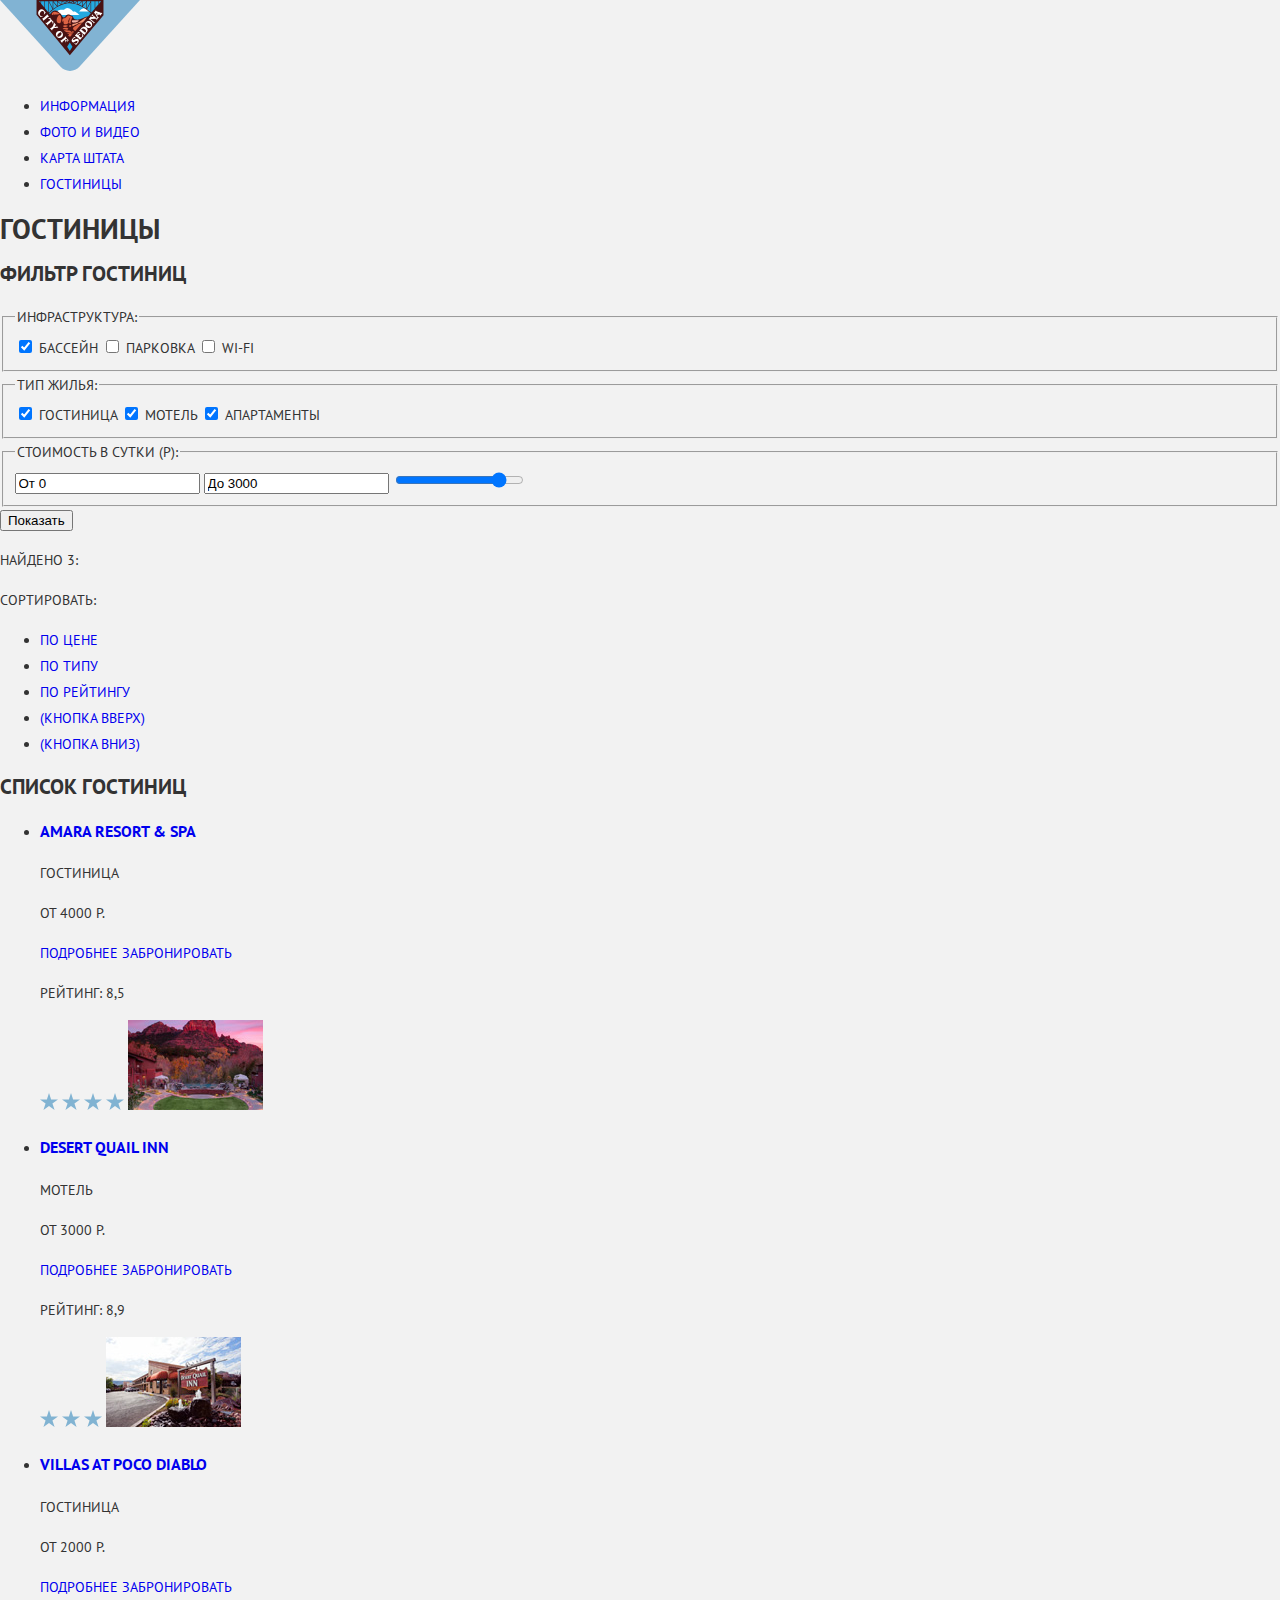
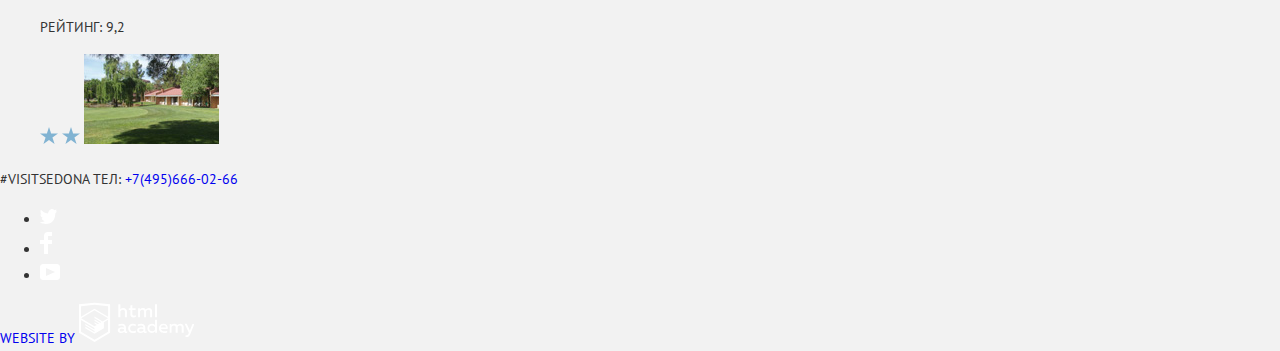
==== catalog.html @ 7181f735 "исправил ошибки" ====
<!DOCTYPE html>
<html lang="ru">
    <head>
        <meta charset="utf-8">
        <title>HTML Academy: Седона</title>
        <link href="https://fonts.googleapis.com/css?family=PT+Sans&display=swap" rel="stylesheet">
        <link rel="stylesheet" href="css/style.css">
    </head>
    <body>
        <header>
          <nav>
            <a href="index.html">
              <img src="img/logo.svg" width="140" height="71" alt="Логотип «Город Седона»">
            </a>
            <ul>
              <li>
                <a href="info.html">Информация</a>
              </li>
              <li>
                <a href="gallery.html">Фото и видео</a>
              </li>
              <li>
                <a href="map.html">Карта штата</a>
              </li>
              <li>
                <a href="catalog.html">Гостиницы</a>
              </li>
            </ul>
          </nav>
        </header>
        <main>
            <h1>Гостиницы</h1>
            <section>
                <h2>Фильтр гостиниц</h2>
                <form action="https://echo.htmlacademy.ru/courses" method="GET">
                  <fieldset>
                    <legend>Инфраструктура:</legend>
                    <input type="checkbox" id="pool" name="pool" checked> 
                    <label for="pool">Бассейн</label>
                    <input type="checkbox" id="parking" name="parking"> 
                    <label for="parking">Парковка</label>
                    <input type="checkbox" id="wi-fi" name="wi-fi"> 
                    <label for="wi-fi">WI-FI</label>
                  </fieldset>
                  <fieldset>
                    <legend>Тип жилья:</legend>
                    <input type="checkbox" id="hotel" name="hotel" checked>
                    <label for="hotel">Гостиница</label> 
                    <input type="checkbox" id="motel" name="motel" checked>
                    <label for="motel">Мотель</label>
                    <input type="checkbox" id="apartments" name="apartments" checked>
                    <label for="apartments">Апартаменты</label>
                  </fieldset>
                  <fieldset>
                    <legend>Стоимость в сутки (р):</legend>
                    <input type="text" name="cost-min" id="cost-min" value="От 0">
                    <input type="text" name="cost-max" id="cost-max" value="До 3000">
                    <input type="range" name="cost" id="cost" min="0" max="3500" step="1" value="3000">
                  </fieldset>
                  <button type="submit">Показать</button> 
                </form>
                <p>Найдено 3:</p>
                <p>Сортировать:</p>
                <ul>
                  <li><a href="#">По цене</a></li>
                  <li><a href="#">По типу</a></li>
                  <li><a href="#">По рейтингу</a></li>
                
                  <li><a href="#">(кнопка вверх)</a></li>
                  <li><a href="#">(кнопка вниз)</a></li>
                </ul>
                <h2>Список гостиниц</h2>
                <ul>
                    <li>
                        <h3><a href="#"> Amara Resort & SPA </a></h3>
                        <p>Гостиница</p>
                        <p>От 4000 р.</p>
                        <a href="#"> Подробнее</a>
                        <a href="#">Забронировать</a>
                        <p>Рейтинг: 8,5</p>
                        <img src="img/star.svg" width="18" height="17" alt="">
                        <img src="img/star.svg" width="18" height="17" alt="">
                        <img src="img/star.svg" width="18" height="17" alt="">
                        <img src="img/star.svg" width="18" height="17" alt="">
                        <img src="img/hotel-picture-1.jpg" width="135" height="90" alt="Фотография Гостиницы">
                    </li>
                    <li>
                        <h3><a href="#"> Desert quail inn</a></h3>
                        <p>Мотель</p>
                        <p>От 3000 р.</p>
                        <a href="#"> Подробнее</a>
                        <a href="#">Забронировать</a>
                        <p>Рейтинг: 8,9</p>
                        <img src="img/star.svg" width="18" height="17" alt="">
                        <img src="img/star.svg" width="18" height="17" alt="">
                        <img src="img/star.svg" width="18" height="17" alt="">
                        <img src="img/hotel-picture-2.jpg" width="135" height="90" alt="Фотография Гостиницы">
                    </li>
                    <li>
                        <h3><a href="#"> Villas at poco diablo</a></h3>
                        <p>Гостиница</p>
                        <p>От 2000 р.</p>
                        <a href="#"> Подробнее</a>
                        <a href="#">Забронировать</a>
                        <p>Рейтинг: 9,2</p>
                        <img src="img/star.svg" width="18" height="17" alt="">
                        <img src="img/star.svg" width="18" height="17" alt="">
                        <img src="img/hotel-picture-3.jpg" width="135" height="90" alt="Фотография Гостиницы">
                    </li>
                </ul>
            </section>
        </main>
        <footer>
            
          <p>
            #VISITSEDONA
            Тел: <a href="tel:+74956660266">+7(495)666-02-66</a>
          </p>
          <ul>
            <li> <a href="#"><img src="img/tw-icon.svg" width="17" height="15" alt="Твиттер"></a> </li>
            <li> <a href="#"><img src="img/fb-icon.svg" width="12" height="22" alt="Фэйсбук"></a> </li>      
            <li> <a href="#"><img src="img/youtube-icon.svg" width="20" height="16" alt="Ютуб"></a> </li>  
          </ul>
          <a href="https://htmlacademy.ru/intensive/htmlcss">Website by <img src="img/logo-htmla.svg" width="115" height="41" alt="Логотип HTML Academy"></a>
        </footer>
    </body>
</html>
---- css/style.css ----
body {
    margin: 0;
    padding: 0;

    font-family: "PT Sans", Arial, sans-serif;
    font-size: 14px;
    line-height: 26px;
    color: #333333;
    text-transform: uppercase;

    background-color: #f2f2f2;
}

a {
    text-decoration: none;
}

.visually-hidden:not(:focus):not(:active) {
    position: absolute;
    
    width: 1px;
    height: 1px;
    margin: -1px;
    border: 0;
    padding: 0;
    
    white-space: nowrap;
    
    clip-path: inset(100%);
    clip: rect(0 0 0 0);
    overflow: hidden;
}   

.index {
    background-image: url('../img/background.jpg');
    background-position: top center;
    background-repeat: no-repeat;
}

.mask {
    display: block;
    margin-left: auto;
    margin-right: auto
}

.logo {
    display: block;
    margin-left: auto;
    margin-right: auto
}

.main-navigation {
    font-weight: 700;
    color: #000000;
    background-color: #ffffff;
}

.site-navigation a {
    color: #000000;
}

.site-navigation a:hover,
.site-navigation a:focus {
    color: #81b3d2;
}

.site-navigation a:active {
    color: rgba(0, 0, 0, 0.3);
}

.features {
    background-color: #ffffff;
}

.list {
    margin: 0px;
    padding: 0px;
    list-style: none;
}

.feature-item, 
.features p {
    text-align: center;
}

.features h1 {
    text-align: center;
    font-size: 21px;
    font-weight: 700;
    color: #000000;
}

.index-columns {
    background-color: #81b3d2;
    color: #ffffff;
}

.index-columns h2 {
    font-size: 21px;
    line-height: 1;
}

.index-columns-row {
    background-color: #eeeeee;
}

.index-columns-row h2 {
    color: #000000;
    font-size: 21px;
    line-height: 1;
}

.appointment {
    background-color: #ffffff;
}

.appointment p {
    color: #000000;
    font-size: 30px;
    line-height: 1.2;
    text-align: center;
}

.appointment .appointment-info {
    color: #333333;
    font-size: 14px;
    line-height: 1.7;
    text-align: center;
} 

.open-form {
    background-color: #766357;
    text-align: center;
    color: #ffffff;
    vertical-align: middle;
    border: none;
}

.open-form:hover {
    background-color: #604e43;
}

.open-form:active {
    background-color: #503e33;
    color: rgba(255, 255, 255, 0.3);
}

.date {
    border: none;
}

.quantity {
    border: none;
}

.appointment-field {
    font-size: 14px;
    font-weight: 700;
    color: #000000;
    text-transform: uppercase;
    background-color: #f2f2f2;
    border: none;
}

.appointment-field:hover {
    background-color: #ebebeb;
}

.appointment-field:focus {
    border: solid 2px #e5e5e5;
    background-color: #ffffff;
}

.button-setup {
    font-size: 20px;
    font-weight: 700;
    color: #a9a9a9;
    border: none;
    background-color: #f2f2f2;
}

.button-setup:hover {
    color: #000000;
}

.button-setup:active {
    color: #81b3d2;
}

.button-search {
    font-size: 21px;
    font-weight: 700;
    text-align: center;
    color: #ffffff;
    background-color: #81b3d2;
    border: none;
}

.button-search:hover {
    background-color: #669ec0;
}

.button-search:active {
    color: rgba(255, 255, 255, 0.3);
    background-color: #5496bd;
}

.footer-contacts {
    color: #000000;
}

.footer-contacts a {
    color: #000000;
}

.footer-social {
    list-style: none;
}

.footer-social a {
    background-color: #81b3d2;
}

.footer-social a:hover {
    background-color: #669ec0;
}

.footer-social a:active {
    background-color: #5496bd;
    
}

.a-twitter:active .twitter {
    opacity: 0.3;
}

.a-facebook:active .facebook {
    opacity: 0.3;
}

.a-youtube:active .youtube {
    opacity: 0.3;
}

.footer-copyright {
    font-size: 14px;
    line-height: 1.86;
    text-align: center;
    color: #000000;
}

.footer-copyright:hover {
    color: #81b3d2;
}

.footer-copyright:active {
    color: #000000;
}

.footer-copyright svg {
    fill: #231f20;
    width: 115px;
    height: 41px;
}

.footer-copyright:hover svg {
    fill: #81b3d2;
}

.footer-copyright:active svg {
    fill: #bdbbbc;
}
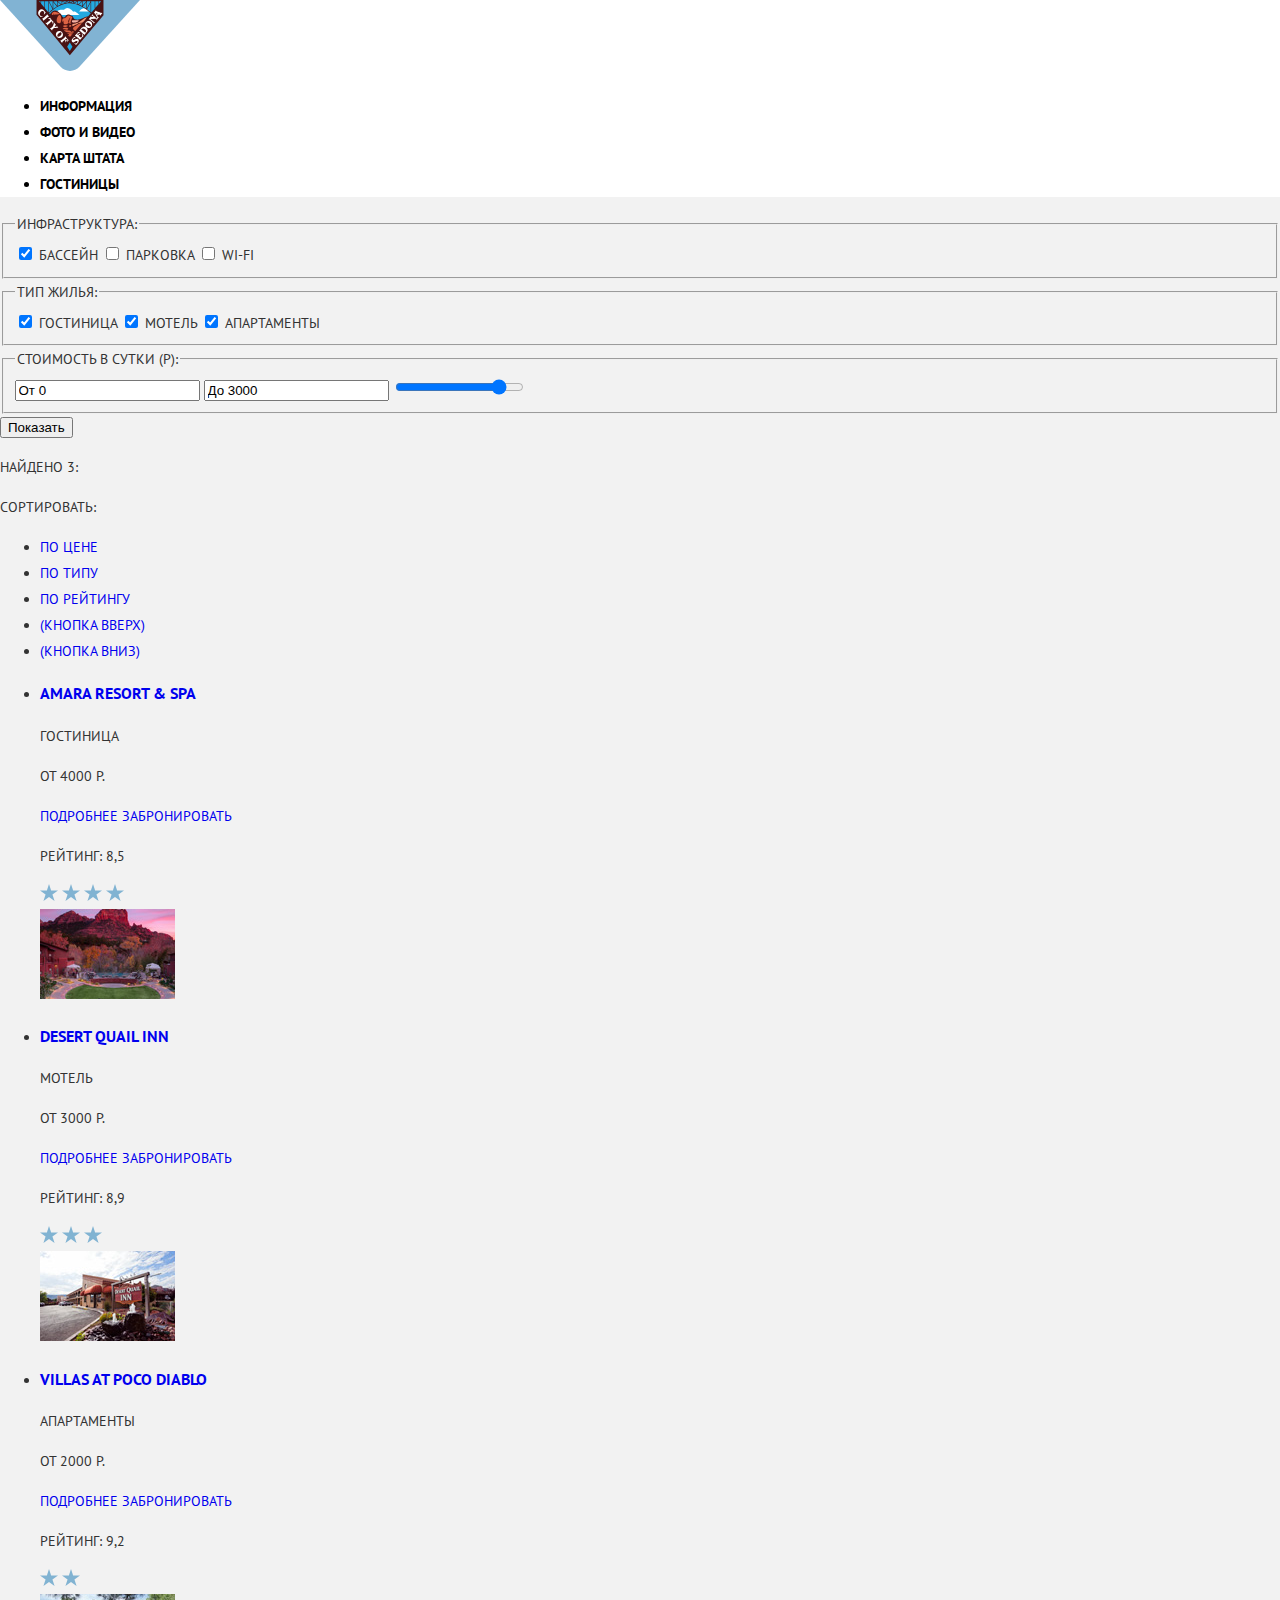
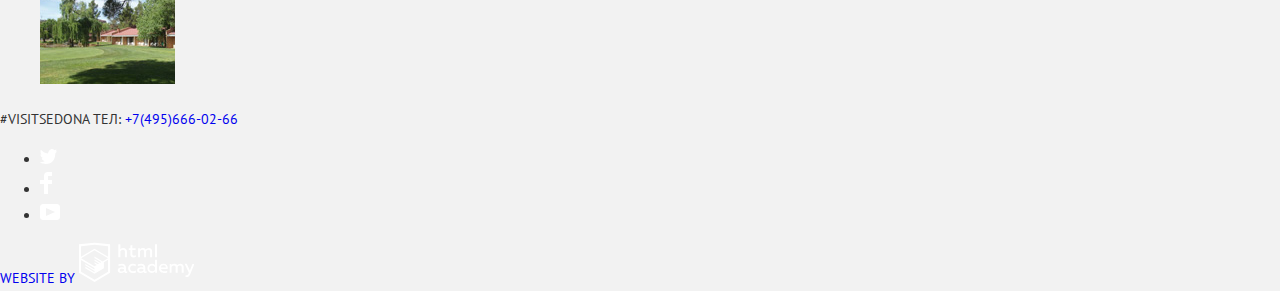
==== commit 684019e5: "мелкие доработки" ====
--- a/catalog.html
+++ b/catalog.html
@@ -1,127 +1,133 @@
 <!DOCTYPE html>
 <html lang="ru">
-    <head>
-        <meta charset="utf-8">
-        <title>HTML Academy: Седона</title>
-        <link href="https://fonts.googleapis.com/css?family=PT+Sans&display=swap" rel="stylesheet">
-        <link rel="stylesheet" href="css/style.css">
-    </head>
-    <body>
-        <header>
-          <nav>
-            <a href="index.html">
-              <img src="img/logo.svg" width="140" height="71" alt="Логотип «Город Седона»">
-            </a>
-            <ul>
-              <li>
-                <a href="info.html">Информация</a>
-              </li>
-              <li>
-                <a href="gallery.html">Фото и видео</a>
-              </li>
-              <li>
-                <a href="map.html">Карта штата</a>
-              </li>
-              <li>
-                <a href="catalog.html">Гостиницы</a>
-              </li>
-            </ul>
-          </nav>
-        </header>
-        <main>
-            <h1>Гостиницы</h1>
-            <section>
-                <h2>Фильтр гостиниц</h2>
-                <form action="https://echo.htmlacademy.ru/courses" method="GET">
-                  <fieldset>
-                    <legend>Инфраструктура:</legend>
-                    <input type="checkbox" id="pool" name="pool" checked> 
-                    <label for="pool">Бассейн</label>
-                    <input type="checkbox" id="parking" name="parking"> 
-                    <label for="parking">Парковка</label>
-                    <input type="checkbox" id="wi-fi" name="wi-fi"> 
-                    <label for="wi-fi">WI-FI</label>
-                  </fieldset>
-                  <fieldset>
-                    <legend>Тип жилья:</legend>
-                    <input type="checkbox" id="hotel" name="hotel" checked>
-                    <label for="hotel">Гостиница</label> 
-                    <input type="checkbox" id="motel" name="motel" checked>
-                    <label for="motel">Мотель</label>
-                    <input type="checkbox" id="apartments" name="apartments" checked>
-                    <label for="apartments">Апартаменты</label>
-                  </fieldset>
-                  <fieldset>
-                    <legend>Стоимость в сутки (р):</legend>
-                    <input type="text" name="cost-min" id="cost-min" value="От 0">
-                    <input type="text" name="cost-max" id="cost-max" value="До 3000">
-                    <input type="range" name="cost" id="cost" min="0" max="3500" step="1" value="3000">
-                  </fieldset>
-                  <button type="submit">Показать</button> 
-                </form>
-                <p>Найдено 3:</p>
-                <p>Сортировать:</p>
-                <ul>
-                  <li><a href="#">По цене</a></li>
-                  <li><a href="#">По типу</a></li>
-                  <li><a href="#">По рейтингу</a></li>
-                
-                  <li><a href="#">(кнопка вверх)</a></li>
-                  <li><a href="#">(кнопка вниз)</a></li>
-                </ul>
-                <h2>Список гостиниц</h2>
-                <ul>
-                    <li>
-                        <h3><a href="#"> Amara Resort & SPA </a></h3>
-                        <p>Гостиница</p>
-                        <p>От 4000 р.</p>
-                        <a href="#"> Подробнее</a>
-                        <a href="#">Забронировать</a>
-                        <p>Рейтинг: 8,5</p>
-                        <img src="img/star.svg" width="18" height="17" alt="">
-                        <img src="img/star.svg" width="18" height="17" alt="">
-                        <img src="img/star.svg" width="18" height="17" alt="">
-                        <img src="img/star.svg" width="18" height="17" alt="">
-                        <img src="img/hotel-picture-1.jpg" width="135" height="90" alt="Фотография Гостиницы">
-                    </li>
-                    <li>
-                        <h3><a href="#"> Desert quail inn</a></h3>
-                        <p>Мотель</p>
-                        <p>От 3000 р.</p>
-                        <a href="#"> Подробнее</a>
-                        <a href="#">Забронировать</a>
-                        <p>Рейтинг: 8,9</p>
-                        <img src="img/star.svg" width="18" height="17" alt="">
-                        <img src="img/star.svg" width="18" height="17" alt="">
-                        <img src="img/star.svg" width="18" height="17" alt="">
-                        <img src="img/hotel-picture-2.jpg" width="135" height="90" alt="Фотография Гостиницы">
-                    </li>
-                    <li>
-                        <h3><a href="#"> Villas at poco diablo</a></h3>
-                        <p>Гостиница</p>
-                        <p>От 2000 р.</p>
-                        <a href="#"> Подробнее</a>
-                        <a href="#">Забронировать</a>
-                        <p>Рейтинг: 9,2</p>
-                        <img src="img/star.svg" width="18" height="17" alt="">
-                        <img src="img/star.svg" width="18" height="17" alt="">
-                        <img src="img/hotel-picture-3.jpg" width="135" height="90" alt="Фотография Гостиницы">
-                    </li>
-                </ul>
-            </section>
-        </main>
-        <footer>
-            
-          <p>
-            #VISITSEDONA
-            Тел: <a href="tel:+74956660266">+7(495)666-02-66</a>
-          </p>
-          <ul>
-            <li> <a href="#"><img src="img/tw-icon.svg" width="17" height="15" alt="Твиттер"></a> </li>
-            <li> <a href="#"><img src="img/fb-icon.svg" width="12" height="22" alt="Фэйсбук"></a> </li>      
-            <li> <a href="#"><img src="img/youtube-icon.svg" width="20" height="16" alt="Ютуб"></a> </li>  
-          </ul>
-          <a href="https://htmlacademy.ru/intensive/htmlcss">Website by <img src="img/logo-htmla.svg" width="115" height="41" alt="Логотип HTML Academy"></a>
-        </footer>
-    </body>
+  <head>
+      <meta charset="utf-8">
+      <title>HTML Academy: Седона</title>
+      <link href="https://fonts.googleapis.com/css?family=PT+Sans&display=swap" rel="stylesheet">
+      <link rel="stylesheet" href="css/style.css">
+  </head>
+  <body class="catalog">
+    <header class="main-header">
+      <nav class="main-navigation">
+        <a href="index.html">
+          <img src="img/logo.svg" width="140" height="71" alt="Логотип «Город Седона»">
+        </a>
+        <ul class="site-navigation">
+          <li>
+            <a href="info.html">Информация</a>
+          </li>
+          <li>
+            <a href="gallery.html">Фото и видео</a>
+          </li>
+          <li>
+            <a href="map.html">Карта штата</a>
+          </li>
+          <li>
+            <a href="catalog.html">Гостиницы</a>
+          </li>
+        </ul>
+      </nav>
+    </header>
+    <main class="container">
+      <h1 class="visually-hidden">Гостиницы</h1>
+      <section>
+        <h2 class="visually-hidden">Фильтр гостиниц</h2>
+        <form action="https://echo.htmlacademy.ru/courses" method="GET">
+          <fieldset class="checkbox-form">
+            <legend class="legend">Инфраструктура:</legend>
+            <input class="checkbox" type="checkbox" id="pool" name="pool" checked> 
+            <label class="checkbox-name" for="pool">Бассейн</label>
+            <input class="checkbox" type="checkbox" id="parking" name="parking"> 
+            <label class="checkbox-name" for="parking">Парковка</label>
+            <input class="checkbox" type="checkbox" id="wi-fi" name="wi-fi"> 
+            <label class="checkbox-name" for="wi-fi">WI-FI</label>
+          </fieldset>
+          <fieldset class="checkbox-form">
+            <legend class="legend">Тип жилья:</legend>
+            <input class="checkbox" type="checkbox" id="hotel" name="hotel" checked>
+            <label class="checkbox-name" for="hotel">Гостиница</label> 
+            <input class="checkbox" type="checkbox" id="motel" name="motel" checked>
+            <label class="checkbox-name" for="motel">Мотель</label>
+            <input class="checkbox" type="checkbox" id="apartments" name="apartments" checked>
+            <label class="checkbox-name" for="apartments">Апартаменты</label>
+          </fieldset>
+          <fieldset class="range-form">
+            <legend class="legend">Стоимость в сутки (р):</legend>
+            <input class="range-text" type="text" name="cost-min" id="cost-min" value="От 0">
+            <input class="range-text" type="text" name="cost-max" id="cost-max" value="До 3000">
+            <input class="range" type="range" name="cost" id="cost" min="0" max="3500" step="1" value="3000">
+          </fieldset>
+          <button class="button-filter" type="submit">Показать</button> 
+        </form>
+        <p class="bold">Найдено 3:</p>
+        <p class="filter">Сортировать:</p>
+        <ul class="filter-list">
+          <li><a href="#">По цене</a></li>
+          <li><a href="#">По типу</a></li>
+          <li><a href="#">По рейтингу</a></li>
+        
+          <li><a href="#">(кнопка вверх)</a></li>
+          <li><a href="#">(кнопка вниз)</a></li>
+        </ul>
+        <h2 class="visually-hidden">Список гостиниц</h2>
+        <ul class="catalog-list">
+          <li>
+            <h3 class="bold"><a href="#"> Amara Resort & SPA </a></h3>
+            <p class="hotel-price">Гостиница</p>
+            <p class="hotel-price">От 4000 р.</p>
+            <a href="#"> Подробнее</a>
+            <a href="#">Забронировать</a>
+            <p>Рейтинг: 8,5</p>
+            <div class="stars">
+              <img src="img/star.svg" width="18" height="17" alt="">
+              <img src="img/star.svg" width="18" height="17" alt="">
+              <img src="img/star.svg" width="18" height="17" alt="">
+              <img src="img/star.svg" width="18" height="17" alt="">
+            </div>
+            <img src="img/hotel-picture-1.jpg" width="135" height="90" alt="Фотография Гостиницы">
+          </li>
+          <li>
+            <h3 class="bold"><a href="#"> Desert quail inn</a></h3>
+            <p class="hotel-price">Мотель</p>
+            <p class="hotel-price">От 3000 р.</p>
+            <a href="#"> Подробнее</a>
+            <a href="#">Забронировать</a>
+            <p>Рейтинг: 8,9</p>
+            <div class="stars">
+              <img src="img/star.svg" width="18" height="17" alt="">
+              <img src="img/star.svg" width="18" height="17" alt="">
+              <img src="img/star.svg" width="18" height="17" alt="">
+            </div>
+            <img src="img/hotel-picture-2.jpg" width="135" height="90" alt="Фотография Гостиницы">
+          </li>
+          <li>
+            <h3 class="bold"><a href="#"> Villas at poco diablo</a></h3>
+            <p class="hotel-price">Апартаменты</p>
+            <p class="hotel-price">От 2000 р.</p>
+            <a href="#"> Подробнее</a>
+            <a href="#">Забронировать</a>
+            <p>Рейтинг: 9,2</p>
+            <div class="stars">
+              <img src="img/star.svg" width="18" height="17" alt="">
+              <img src="img/star.svg" width="18" height="17" alt="">
+            </div>
+            <img src="img/hotel-picture-3.jpg" width="135" height="90" alt="Фотография Гостиницы">
+          </li>
+        </ul>
+      </section>
+    </main>
+    <footer>
+        
+      <p>
+        #VISITSEDONA
+        Тел: <a href="tel:+74956660266">+7(495)666-02-66</a>
+      </p>
+      <ul>
+        <li> <a href="#"><img src="img/tw-icon.svg" width="17" height="15" alt="Твиттер"></a> </li>
+        <li> <a href="#"><img src="img/fb-icon.svg" width="12" height="22" alt="Фэйсбук"></a> </li>      
+        <li> <a href="#"><img src="img/youtube-icon.svg" width="20" height="16" alt="Ютуб"></a> </li>  
+      </ul>
+      <a href="https://htmlacademy.ru/intensive/htmlcss">Website by <img src="img/logo-htmla.svg" width="115" height="41" alt="Логотип HTML Academy"></a>
+    </footer>
+  </body>
 </html>--- a/css/style.css
+++ b/css/style.css
@@ -98,6 +98,7 @@
 .index-columns h2 {
     font-size: 21px;
     line-height: 1;
+    font-weight: bold;
 }
 
 .index-columns-row {
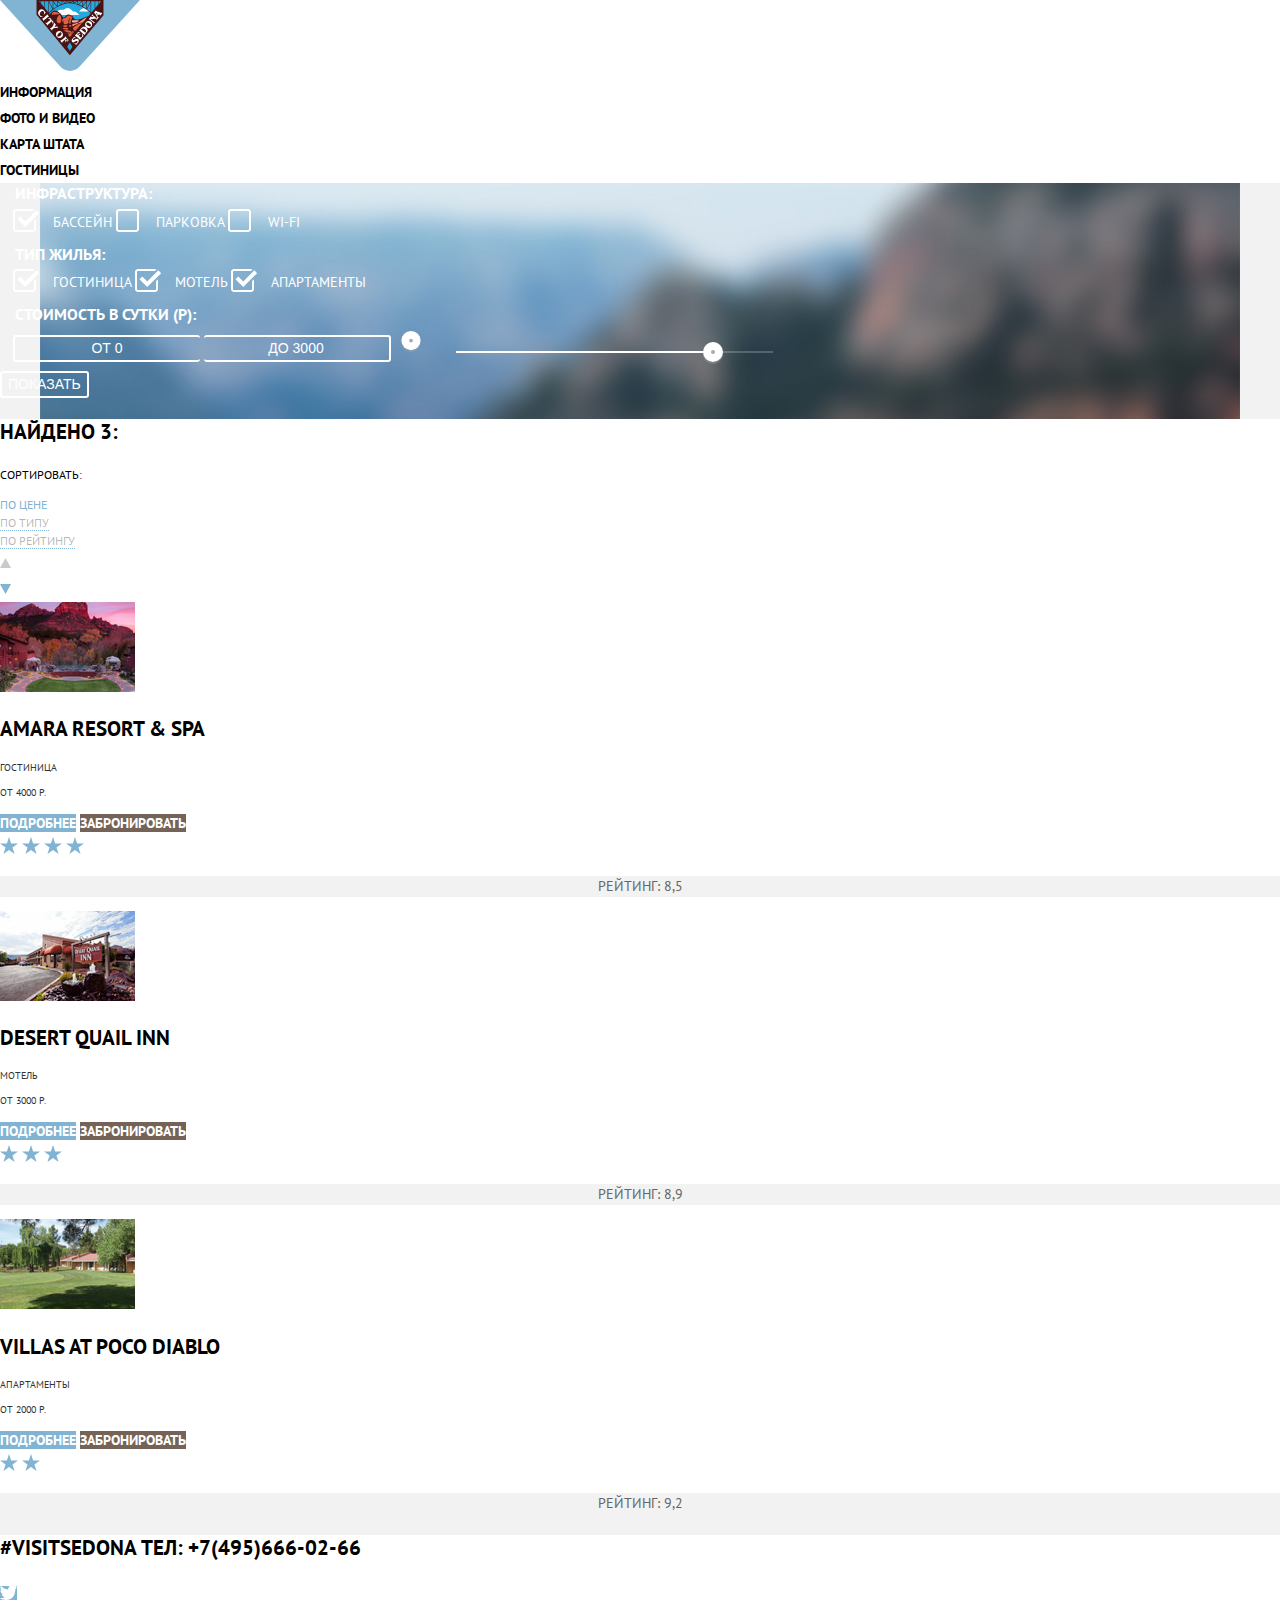
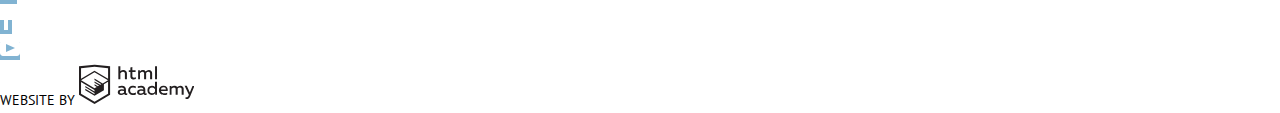
==== commit 00121277: "Закончил стилизацию внутренней страницы" ====
--- a/catalog.html
+++ b/catalog.html
@@ -9,21 +9,21 @@
   <body class="catalog">
     <header class="main-header">
       <nav class="main-navigation">
-        <a href="index.html">
+        <a class="main-header-logo" href="index.html">
           <img src="img/logo.svg" width="140" height="71" alt="Логотип «Город Седона»">
         </a>
-        <ul class="site-navigation">
+        <ul class="site-navigation list">
           <li>
-            <a href="info.html">Информация</a>
+            <a class="link" href="#">Информация</a>
           </li>
           <li>
-            <a href="gallery.html">Фото и видео</a>
+            <a class="link" href="#">Фото и видео</a>
           </li>
           <li>
-            <a href="map.html">Карта штата</a>
+            <a class="link" href="#">Карта штата</a>
           </li>
           <li>
-            <a href="catalog.html">Гостиницы</a>
+            <a class="link" href="catalog.html">Гостиницы</a>
           </li>
         </ul>
       </nav>
@@ -34,100 +34,150 @@
         <h2 class="visually-hidden">Фильтр гостиниц</h2>
         <form action="https://echo.htmlacademy.ru/courses" method="GET">
           <fieldset class="checkbox-form">
-            <legend class="legend">Инфраструктура:</legend>
-            <input class="checkbox" type="checkbox" id="pool" name="pool" checked> 
-            <label class="checkbox-name" for="pool">Бассейн</label>
-            <input class="checkbox" type="checkbox" id="parking" name="parking"> 
-            <label class="checkbox-name" for="parking">Парковка</label>
-            <input class="checkbox" type="checkbox" id="wi-fi" name="wi-fi"> 
-            <label class="checkbox-name" for="wi-fi">WI-FI</label>
+            <legend class="legend">
+              Инфраструктура:
+            </legend>
+            <label class="check">
+              <input class="check__input" type="checkbox" checked>
+              <span class="check__box"></span>
+              Бассейн
+            </label>
+            <label class="check">
+              <input class="check__input" type="checkbox">
+              <span class="check__box"></span>
+              Парковка
+            </label>
+            <label class="check">
+              <input class="check__input" type="checkbox">
+              <span class="check__box"></span>
+              WI-FI
+            </label>
           </fieldset>
           <fieldset class="checkbox-form">
             <legend class="legend">Тип жилья:</legend>
-            <input class="checkbox" type="checkbox" id="hotel" name="hotel" checked>
-            <label class="checkbox-name" for="hotel">Гостиница</label> 
-            <input class="checkbox" type="checkbox" id="motel" name="motel" checked>
-            <label class="checkbox-name" for="motel">Мотель</label>
-            <input class="checkbox" type="checkbox" id="apartments" name="apartments" checked>
-            <label class="checkbox-name" for="apartments">Апартаменты</label>
+            <label class="check">
+              <input class="check__input" type="checkbox" checked>
+              <span class="check__box"></span>
+              Гостиница
+            </label> 
+            <label class="check">
+              <input class="check__input" type="checkbox" checked>
+              <span class="check__box"></span>
+              Мотель
+            </label>
+            <label class="check">
+              <input class="check__input" type="checkbox" checked>
+              <span class="check__box"></span>
+              Апартаменты
+            </label>
           </fieldset>
           <fieldset class="range-form">
             <legend class="legend">Стоимость в сутки (р):</legend>
-            <input class="range-text" type="text" name="cost-min" id="cost-min" value="От 0">
-            <input class="range-text" type="text" name="cost-max" id="cost-max" value="До 3000">
-            <input class="range" type="range" name="cost" id="cost" min="0" max="3500" step="1" value="3000">
+            <input class="range-text left" type="text" name="cost-min" id="cost-min" value="От 0">
+            <input class="range-text right" type="text" name="cost-max" id="cost-max" value="До 3000">
+            <button class="range-button" type="button">
+              <img src="img/filter-button.svg" width="20" height="22" alt="">
+            </button>
+            <input class="range" type="range" name="cost" id="cost" min="0" max="3500" step="100" value="3000">
           </fieldset>
           <button class="button-filter" type="submit">Показать</button> 
         </form>
-        <p class="bold">Найдено 3:</p>
-        <p class="filter">Сортировать:</p>
-        <ul class="filter-list">
-          <li><a href="#">По цене</a></li>
-          <li><a href="#">По типу</a></li>
-          <li><a href="#">По рейтингу</a></li>
-        
-          <li><a href="#">(кнопка вверх)</a></li>
-          <li><a href="#">(кнопка вниз)</a></li>
-        </ul>
+        <div class="filter-field">
+          <p class="bold">Найдено 3:</p>
+          <p class="filter">Сортировать:</p>
+          <ul class="filter-list list">
+            <li><a class="active" href="#">По цене</a></li>
+            <li><a class="no-active" href="#">По типу</a></li>
+            <li><a class="no-active" href="#">По рейтингу</a></li>
+          </ul>
+          <ul class="filter-arrow list">  
+            <li>
+              <a class="icon-up" href="#">
+                <svg xmlns="http://www.w3.org/2000/svg" width="11" height="10" viewBox="0 0 11 10">
+                  <path d="M5.5 0L0 10h11z"/>
+                </svg>
+              </a>
+            </li>
+            <li> 
+              <a class="icon-down active-arrow" href="#">
+                <svg xmlns="http://www.w3.org/2000/svg" width="11" height="10" viewBox="0 0 11 10">
+                  <path  d="M5.5 10L0 0h11"/>
+                </svg>
+              </a>
+            </li>
+          </ul>
+        </div>
         <h2 class="visually-hidden">Список гостиниц</h2>
-        <ul class="catalog-list">
+        <ul class="catalog-list list">
           <li>
-            <h3 class="bold"><a href="#"> Amara Resort & SPA </a></h3>
+            <img src="img/hotel-picture-1.jpg" width="135" height="90" alt="Фотография Гостиницы">
+            <h3><a class="bold link" href="#">Amara Resort & SPA</a></h3>
             <p class="hotel-price">Гостиница</p>
             <p class="hotel-price">От 4000 р.</p>
-            <a href="#"> Подробнее</a>
-            <a href="#">Забронировать</a>
-            <p>Рейтинг: 8,5</p>
+            <div class="buttons-catalog">
+              <a class="button-more" href="#">Подробнее</a>
+              <a class="button-book" href="#">Забронировать</a>
+            </div>
             <div class="stars">
               <img src="img/star.svg" width="18" height="17" alt="">
               <img src="img/star.svg" width="18" height="17" alt="">
               <img src="img/star.svg" width="18" height="17" alt="">
               <img src="img/star.svg" width="18" height="17" alt="">
             </div>
-            <img src="img/hotel-picture-1.jpg" width="135" height="90" alt="Фотография Гостиницы">
+            <p class="rating">Рейтинг: 8,5</p>
           </li>
           <li>
-            <h3 class="bold"><a href="#"> Desert quail inn</a></h3>
+            <img src="img/hotel-picture-2.jpg" width="135" height="90" alt="Фотография Гостиницы">
+            <h3><a class="bold link" href="#"> Desert quail inn</a></h3>
             <p class="hotel-price">Мотель</p>
             <p class="hotel-price">От 3000 р.</p>
-            <a href="#"> Подробнее</a>
-            <a href="#">Забронировать</a>
-            <p>Рейтинг: 8,9</p>
+            <div class="buttons-catalog">
+              <a class="button-more" href="#"> Подробнее</a>
+              <a class="button-book" href="#">Забронировать</a>
+            </div>
             <div class="stars">
               <img src="img/star.svg" width="18" height="17" alt="">
               <img src="img/star.svg" width="18" height="17" alt="">
               <img src="img/star.svg" width="18" height="17" alt="">
             </div>
-            <img src="img/hotel-picture-2.jpg" width="135" height="90" alt="Фотография Гостиницы">
+            <p class="rating">Рейтинг: 8,9</p>
           </li>
           <li>
-            <h3 class="bold"><a href="#"> Villas at poco diablo</a></h3>
+            <img src="img/hotel-picture-3.jpg" width="135" height="90" alt="Фотография Гостиницы">
+            <h3><a class="bold link" href="#"> Villas at poco diablo</a></h3>
             <p class="hotel-price">Апартаменты</p>
             <p class="hotel-price">От 2000 р.</p>
-            <a href="#"> Подробнее</a>
-            <a href="#">Забронировать</a>
-            <p>Рейтинг: 9,2</p>
+            <div class="buttons-catalog">
+              <a class="button-more" href="#"> Подробнее</a>
+              <a class="button-book" href="#">Забронировать</a>
+            </div>
             <div class="stars">
               <img src="img/star.svg" width="18" height="17" alt="">
               <img src="img/star.svg" width="18" height="17" alt="">
             </div>
-            <img src="img/hotel-picture-3.jpg" width="135" height="90" alt="Фотография Гостиницы">
+            <p class="rating">Рейтинг: 9,2</p>
           </li>
         </ul>
       </section>
     </main>
-    <footer>
-        
-      <p>
+    <footer class="main-footer">
+      <p class="footer-contacts">
         #VISITSEDONA
-        Тел: <a href="tel:+74956660266">+7(495)666-02-66</a>
+        Тел: <a class="link" href="tel:+74956660266">+7(495)666-02-66</a>
       </p>
-      <ul>
-        <li> <a href="#"><img src="img/tw-icon.svg" width="17" height="15" alt="Твиттер"></a> </li>
-        <li> <a href="#"><img src="img/fb-icon.svg" width="12" height="22" alt="Фэйсбук"></a> </li>      
-        <li> <a href="#"><img src="img/youtube-icon.svg" width="20" height="16" alt="Ютуб"></a> </li>  
-      </ul>
-      <a href="https://htmlacademy.ru/intensive/htmlcss">Website by <img src="img/logo-htmla.svg" width="115" height="41" alt="Логотип HTML Academy"></a>
+      
+        <ul class="footer-social list">
+          <li> <a class="social-link" href="#"><img class="social-icon" src="img/tw-icon.svg" width="17" height="15" alt="Твиттер"></a> </li>
+          <li> <a class="social-link" href="#"><img class="social-icon" src="img/fb-icon.svg" width="12" height="22" alt="Фэйсбук"></a> </li>      
+          <li> <a class="social-link" href="#"><img class="social-icon" src="img/youtube-icon.svg" width="20" height="16" alt="Ютуб"></a> </li>  
+        </ul>
+      
+      <a class="footer-copyright" href="https://htmlacademy.ru/intensive/htmlcss">
+        Website by 
+        <svg xmlns="http://www.w3.org/2000/svg" data-name="Logo html academy" viewBox="0 0 113 39">
+        <path  d="M46.84 28.22a2.07 2.07 0 0 0 .58-.11v1.4a3.41 3.41 0 0 1-1.24.22 1.75 1.75 0 0 1-1.75-1 5.08 5.08 0 0 1-3.3 1.13c-1.59 0-3.06-.87-3.06-2.68 0-2.24 2.08-2.93 3.9-2.93a11.63 11.63 0 0 1 2.28.26v-.31c0-1.09-.8-1.86-2.3-1.86a7.79 7.79 0 0 0-3.15.67v-1.79a10.72 10.72 0 0 1 3.35-.58c2.48 0 4 1.18 4 3.83v3.14a.57.57 0 0 0 .69.61zm-6.76-1.19a1.42 1.42 0 0 0 1.64 1.29 3.56 3.56 0 0 0 2.53-1v-1.51a10.21 10.21 0 0 0-1.9-.22c-1.1.01-2.27.35-2.27 1.45zM53.06 20.62a5.29 5.29 0 0 1 2.7.67v1.79a4.28 4.28 0 0 0-2.42-.73 2.89 2.89 0 1 0 0 5.76 5.26 5.26 0 0 0 2.55-.67v1.8a6.58 6.58 0 0 1-2.9.6 4.42 4.42 0 0 1-4.72-4.54 4.54 4.54 0 0 1 4.79-4.68zM65.84 28.22a2.07 2.07 0 0 0 .58-.11v1.4a3.41 3.41 0 0 1-1.24.22 1.75 1.75 0 0 1-1.75-1 5.08 5.08 0 0 1-3.3 1.13c-1.59 0-3.06-.87-3.06-2.68 0-2.24 2.08-2.93 3.9-2.93a11.63 11.63 0 0 1 2.28.26v-.31c0-1.09-.8-1.86-2.3-1.86a7.79 7.79 0 0 0-3.15.67v-1.79a10.72 10.72 0 0 1 3.35-.58c2.48 0 4 1.18 4 3.83v3.14a.57.57 0 0 0 .69.61zm-6.76-1.19a1.42 1.42 0 0 0 1.64 1.29 3.56 3.56 0 0 0 2.53-1v-1.51a10.21 10.21 0 0 0-1.9-.22c-1.11.01-2.27.35-2.27 1.45zM76.67 16.85v12.76h-1.76v-1.39a4.07 4.07 0 0 1-3.35 1.62 4.62 4.62 0 0 1 0-9.22 4 4 0 0 1 3.15 1.37v-5.14h2zm-4.76 5.48a2.9 2.9 0 0 0 0 5.8 3 3 0 0 0 2.79-1.84v-2.13a3.06 3.06 0 0 0-2.79-1.83zM82.99 20.62c3.48 0 4.68 2.81 4.12 5.34h-6.58c.22 1.57 1.75 2.22 3.35 2.22a6.41 6.41 0 0 0 2.77-.62v1.68a7.5 7.5 0 0 1-3.14.6c-2.68 0-5-1.53-5-4.61a4.39 4.39 0 0 1 4.48-4.61zm.09 1.62a2.39 2.39 0 0 0-2.57 2.26h4.85a2.06 2.06 0 0 0-2.28-2.26zM89.1 29.61v-8.75h1.73v1.09a4 4 0 0 1 2.92-1.33 3 3 0 0 1 2.73 1.4 4.33 4.33 0 0 1 3.06-1.4 3.21 3.21 0 0 1 3.32 3.52v5.47h-2V24.2a1.67 1.67 0 0 0-1.73-1.84 2.94 2.94 0 0 0-2.17 1.18V29.61h-2V24.2a1.67 1.67 0 0 0-1.73-1.84 3.11 3.11 0 0 0-2.32 1.35v5.91h-2zM111.47 20.86h2l-4.1 9.93c-.95 2.28-2.19 3-3.52 3a5 5 0 0 1-1.15-.15v-1.66a3 3 0 0 0 .89.13c.95 0 1.66-.67 2.17-2l.18-.44-4.16-8.82h2.13l3 6.6zM40.66 1.53v5a4 4 0 0 1 2.83-1.2A3.41 3.41 0 0 1 47.1 8.9v5.41h-2V9.15a1.9 1.9 0 0 0-2-2.1 3.08 3.08 0 0 0-2.44 1.46v5.8h-2V1.53h2zM52.43 2.42v3.12h3.17v1.71h-3.17v4c0 1.15.53 1.53 1.66 1.53a4.71 4.71 0 0 0 1.77-.35v1.68a7.14 7.14 0 0 1-2.35.38 2.68 2.68 0 0 1-3-2.88V7.23h-1.6V5.52h1.57V2.88zM58.1 14.29V5.54h1.73v1.09a4 4 0 0 1 2.92-1.33 3 3 0 0 1 2.73 1.4 4.33 4.33 0 0 1 3.06-1.4 3.21 3.21 0 0 1 3.32 3.52v5.47h-2V8.88a1.67 1.67 0 0 0-1.73-1.84 2.94 2.94 0 0 0-2.17 1.18V14.29h-2V8.88a1.67 1.67 0 0 0-1.73-1.84 3.11 3.11 0 0 0-2.32 1.35v5.91h-2zM74.72 1.52h1.95v12.76h-1.95zM15.44.02h-.16L0 1.62v28l15.28 9.09 15.28-9.09v-28zm13.12 28.45l-13.28 7.9L2 28.47V16.99l13.22 7.87v1.43l-9.07-5.4v1.38l9.11 5.47v1.46l-9.1-5.42v1.38l9.11 5.47 9.19-5.5V19.22l4.1-2.45v11.67zm0-13.16l-3.65 2.14-1.68 1-8-4.76v1.38l6.84 4.07h-.06l-.15.09-1 .57-5.64-3.36v1.38l4.45 2.65-1.05.7-3.36-2v1.38l2.21 1.3-2.25 1.35-13.16-7.82 13.17-7.92zm0-1.39L15.21 6.05l-13.2 7.86V3.41l13.28-1.39 13.28 1.39v10.51z"/>
+        </svg>
+      </a>
     </footer>
   </body>
 </html>--- a/css/style.css
+++ b/css/style.css
@@ -13,6 +13,22 @@
 
 a {
     text-decoration: none;
+}
+
+footer {
+    background-color: #ffffff;
+}
+
+.index {
+    background-image: url('../img/index-page-main-bg.jpg');
+    background-position: top center;
+    background-repeat: no-repeat;
+}
+
+.catalog {
+    background-image: url('../img/catalog-page-main-bg.jpg');
+    background-position: top center;
+    background-repeat: no-repeat;
 }
 
 .visually-hidden:not(:focus):not(:active) {
@@ -31,10 +47,29 @@
     overflow: hidden;
 }   
 
-.index {
-    background-image: url('../img/background.jpg');
-    background-position: top center;
-    background-repeat: no-repeat;
+.list {
+    margin: 0;
+    padding: 0;
+    list-style: none;
+}
+
+.main-navigation {
+    font-weight: 700;
+    color: #000000;
+    background-color: #ffffff;
+}
+
+.link, .link:visited {
+    color: #000000;
+}
+
+.link:hover,
+.link:focus {
+    color: #81b3d2;
+}
+
+.link:active {
+    color: rgba(0, 0, 0, 0.3);
 }
 
 .mask {
@@ -49,33 +84,8 @@
     margin-right: auto
 }
 
-.main-navigation {
-    font-weight: 700;
-    color: #000000;
-    background-color: #ffffff;
-}
-
-.site-navigation a {
-    color: #000000;
-}
-
-.site-navigation a:hover,
-.site-navigation a:focus {
-    color: #81b3d2;
-}
-
-.site-navigation a:active {
-    color: rgba(0, 0, 0, 0.3);
-}
-
 .features {
     background-color: #ffffff;
-}
-
-.list {
-    margin: 0px;
-    padding: 0px;
-    list-style: none;
 }
 
 .feature-item, 
@@ -95,34 +105,33 @@
     color: #ffffff;
 }
 
-.index-columns h2 {
+.index-columns-text {
     font-size: 21px;
     line-height: 1;
-    font-weight: bold;
+    font-weight: 700;
 }
 
 .index-columns-row {
     background-color: #eeeeee;
 }
 
-.index-columns-row h2 {
-    color: #000000;
-    font-size: 21px;
-    line-height: 1;
+.index-columns-row-text {
+    color: #000000;
 }
 
 .appointment {
     background-color: #ffffff;
 }
 
-.appointment p {
+.appointment-text {
     color: #000000;
     font-size: 30px;
+    font-weight: 700;
     line-height: 1.2;
     text-align: center;
 }
 
-.appointment .appointment-info {
+.appointment-info {
     color: #333333;
     font-size: 14px;
     line-height: 1.7;
@@ -172,6 +181,22 @@
     background-color: #ffffff;
 }
 
+.button-calendar {
+    font-size: 20px;
+    font-weight: 700;
+    fill: #a9a9a9;
+    border: none;
+    background-color: #f2f2f2;
+}
+
+.button-calendar:hover {
+    fill:#000000;
+}
+
+.button-calendar:active {
+    fill:#81b3d2;
+}
+
 .button-setup {
     font-size: 20px;
     font-weight: 700;
@@ -207,39 +232,30 @@
 }
 
 .footer-contacts {
+    font-size: 21px;
+    font-weight: 700;
+    line-height: 1.24;
     color: #000000;
 }
 
 .footer-contacts a {
-    color: #000000;
-}
-
-.footer-social {
-    list-style: none;
-}
-
-.footer-social a {
+    color: inherit;
+}
+
+.social-link {
     background-color: #81b3d2;
 }
 
-.footer-social a:hover {
+.social-link:hover {
     background-color: #669ec0;
 }
 
-.footer-social a:active {
+.social-link:active {
     background-color: #5496bd;
     
 }
 
-.a-twitter:active .twitter {
-    opacity: 0.3;
-}
-
-.a-facebook:active .facebook {
-    opacity: 0.3;
-}
-
-.a-youtube:active .youtube {
+.social-link:active .social-icon {
     opacity: 0.3;
 }
 
@@ -270,4 +286,221 @@
 
 .footer-copyright:active svg {
     fill: #bdbbbc;
-}+}
+
+/*Стили для внутренней страницы*/
+
+fieldset {
+    border: 0 none;
+}
+
+.legend {
+    font-size: 16px;
+    font-weight: 700;
+    line-height: 1.31;
+    text-align: left;
+    color: #ffffff;
+}
+
+.check {
+    font-size: 14px;
+    line-height: 1.5;
+    text-align: left;
+    color: #ffffff;
+    padding-left: 40px;
+}
+
+.check__input {
+    position: absolute;
+    -webkit-appearance: none;
+    -moz-appearance: none;
+    appearance: none;
+}
+
+.check__box {
+    position: absolute;
+    margin-left: -40px;
+    width: 27px;
+    height: 23px;
+    background-image: url('../img/checkbox-off.svg');
+    background-repeat: no-repeat;
+}
+
+.check__input:checked + .check__box {
+    background-image: url('../img/checkbox-on.svg');
+    background-repeat: no-repeat;
+}
+
+.range-text{
+    font-size: 14px;
+    line-height: 1.5;
+    text-align: center;
+    text-transform: uppercase;
+    background-color: transparent;
+    outline: none;
+    border: 2px solid #ffffff;
+    border-radius: 3px;
+    color:#ffffff;
+}
+
+.left {
+    border-right: 0;
+}
+.right {
+    border-left: 0;
+}
+
+.button-filter {
+    font-size: 14px;
+    line-height: 1.5;
+    text-align: center;
+    background-color: transparent;
+    outline: none;
+    border: 2px solid #ffffff;
+    border-radius: 3px;
+    color: #ffffff;
+    text-transform: uppercase;
+
+}
+
+.button-filter:hover {
+    background-color: #ffffff;
+    color:#000000;
+}
+
+.range-button {
+    outline: none;
+    border: 0;
+    background: transparent;
+    cursor: pointer;
+}
+
+.range{
+    -webkit-appearance: none;
+    width: 317px;
+    height: 2px;
+    margin-left: 25px;
+    background:linear-gradient(to right, #ffffff 0%, #ffffff 80%, rgba(255, 255, 255, 0.2), 80%, rgba(255, 255, 255, 0.2) 100%)
+}
+
+.range::-webkit-slider-thumb {
+    -webkit-appearance: none;
+    width:28px;
+    height:30px;
+    margin-top: 9px;
+    cursor: pointer;
+    background: url('../img/filter-button.svg') no-repeat ;
+}
+
+
+.bold {
+    font-size: 21px;
+    font-weight: 700;
+    line-height: 1.24;
+    text-align: left;
+    color: #000000;
+}
+
+.filter-field {
+    background-color: #ffffff;
+}
+
+.filter {
+    font-size: 12px;
+    line-height: 1.5;
+    text-align: left;
+    color: #000000;
+}
+
+.filter-list {
+    font-size: 12px;
+    line-height: 1.5;
+    text-align: left;
+    color: #81b3d2;
+}
+
+.active {
+    color: #81b3d2;
+}
+
+.no-active {
+    border-bottom: 1px dotted #81b3d2;
+    color:rgba(0, 0, 0, 0.3)
+}
+
+.no-active:hover {
+    color: #81b3d2;
+}
+
+.no-active:active {
+    color: #000000;
+    border-bottom: none;
+}
+
+.icon-up,
+.icon-down {
+    fill: #cacaca;
+}
+
+.icon-up:hover,
+.icon-down:hover {
+    fill: #231F20;
+}
+
+.icon-up:active,
+.icon-down:active {
+    fill: #81b3d2;
+}
+
+.active-arrow {
+    fill: #81b3d2;
+}
+
+.catalog-list {
+    background-color: #ffffff;
+}
+
+.hotel-price {
+    font-size: 10px;
+    line-height: 1.5;
+    text-align: left;
+    color: #333333;
+}
+
+.button-more {
+    font-weight: 700;
+    background-color: #81b3d2;
+    color: #ffffff;
+}
+
+.button-more:hover {
+    background-color: #669ec0;
+}
+
+.button-more:active {
+    color: rgba(255, 255, 255, 0.3);
+    background-color: #5496bd;
+}
+
+.button-book {
+    font-weight: 700;
+    background-color: #766357;
+    color: #ffffff;
+}
+
+.button-book:hover {
+    background-color: #604e43;
+}
+
+.button-book:active {
+    background-color: #503e33;
+    color: rgba(255, 255, 255, 0.3);
+}
+
+.rating {
+    font-size: 14px;
+    line-height: 1.5;
+    text-align: center;
+    color: #666666;
+    background-color: #f2f2f2;
+}
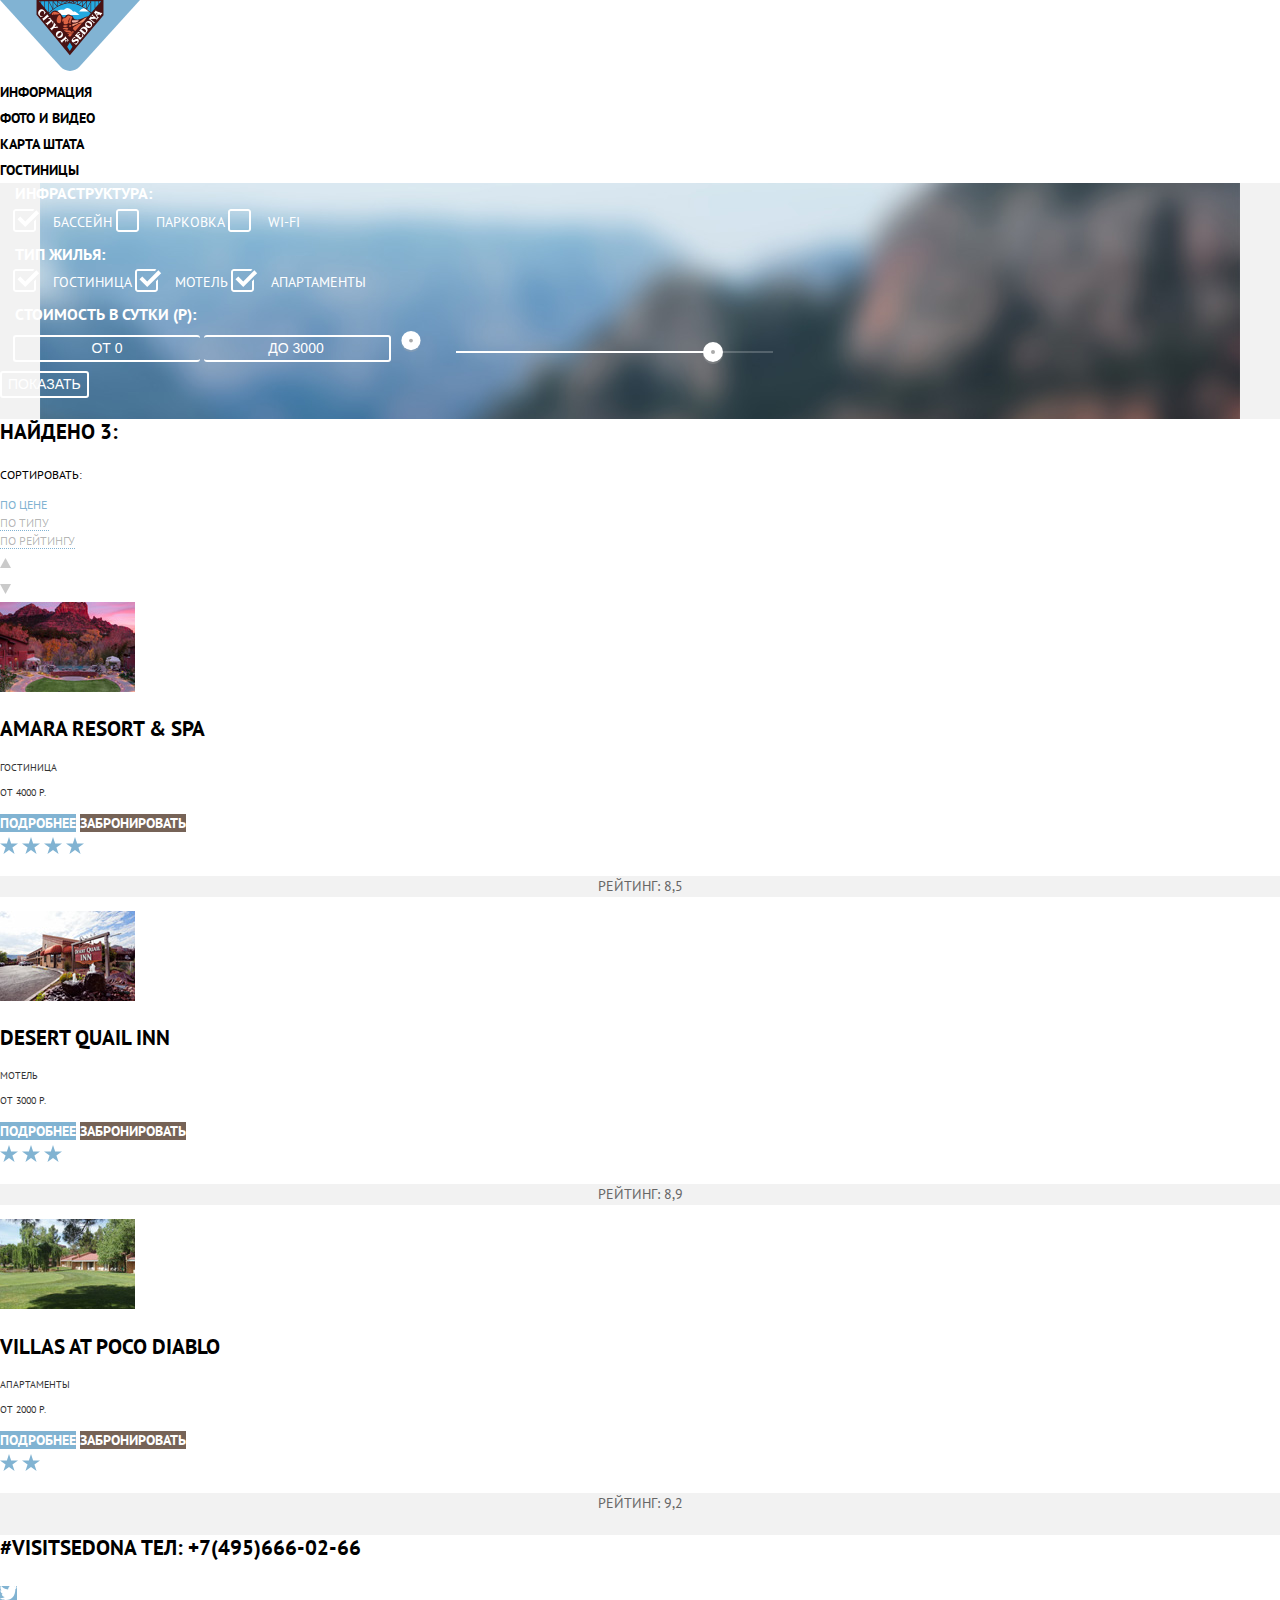
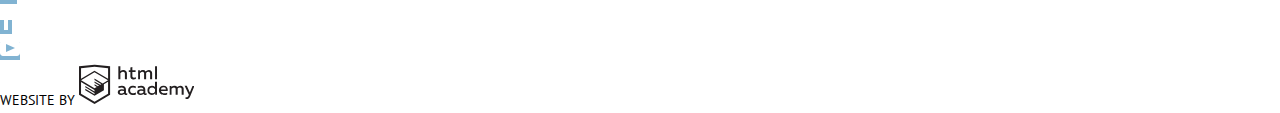
==== commit cbabe808: "Исправление ошибок" ====
--- a/catalog.html
+++ b/catalog.html
@@ -37,37 +37,37 @@
             <legend class="legend">
               Инфраструктура:
             </legend>
-            <label class="check">
-              <input class="check__input" type="checkbox" checked>
-              <span class="check__box"></span>
+            <label class="checkbox-wrapper">
+              <input class="checkbox" type="checkbox" id="pool" name="pool" checked>
+              <span class="checkbox-icon"></span>
               Бассейн
             </label>
-            <label class="check">
-              <input class="check__input" type="checkbox">
-              <span class="check__box"></span>
+            <label class="checkbox-wrapper">
+              <input class="checkbox" type="checkbox" id="parking" name="parking">
+              <span class="checkbox-icon"></span>
               Парковка
             </label>
-            <label class="check">
-              <input class="check__input" type="checkbox">
-              <span class="check__box"></span>
+            <label class="checkbox-wrapper">
+              <input class="checkbox" type="checkbox" id="wi-fi" name="wi-fi">
+              <span class="checkbox-icon"></span>
               WI-FI
             </label>
           </fieldset>
           <fieldset class="checkbox-form">
             <legend class="legend">Тип жилья:</legend>
-            <label class="check">
-              <input class="check__input" type="checkbox" checked>
-              <span class="check__box"></span>
+            <label class="checkbox-wrapper">
+              <input class="checkbox" type="checkbox" id="hotel" name="hotel" checked>
+              <span class="checkbox-icon"></span>
               Гостиница
             </label> 
-            <label class="check">
-              <input class="check__input" type="checkbox" checked>
-              <span class="check__box"></span>
+            <label class="checkbox-wrapper">
+              <input class="checkbox" type="checkbox" id="motel" name="motel" checked>
+              <span class="checkbox-icon"></span>
               Мотель
             </label>
-            <label class="check">
-              <input class="check__input" type="checkbox" checked>
-              <span class="check__box"></span>
+            <label class="checkbox-wrapper">
+              <input class="checkbox" type="checkbox" id="apartments" name="apartments" checked>
+              <span class="checkbox-icon"></span>
               Апартаменты
             </label>
           </fieldset>
@@ -90,16 +90,16 @@
             <li><a class="no-active" href="#">По типу</a></li>
             <li><a class="no-active" href="#">По рейтингу</a></li>
           </ul>
-          <ul class="filter-arrow list">  
+          <ul class="filter-arrows list">  
             <li>
-              <a class="icon-up" href="#">
+              <a class="arrow-up" href="#">
                 <svg xmlns="http://www.w3.org/2000/svg" width="11" height="10" viewBox="0 0 11 10">
                   <path d="M5.5 0L0 10h11z"/>
                 </svg>
               </a>
             </li>
             <li> 
-              <a class="icon-down active-arrow" href="#">
+              <a class="arrow-down active-arrow" href="#">
                 <svg xmlns="http://www.w3.org/2000/svg" width="11" height="10" viewBox="0 0 11 10">
                   <path  d="M5.5 10L0 0h11"/>
                 </svg>
--- a/css/style.css
+++ b/css/style.css
@@ -291,7 +291,7 @@
 /*Стили для внутренней страницы*/
 
 fieldset {
-    border: 0 none;
+    border: 0;
 }
 
 .legend {
@@ -302,7 +302,7 @@
     color: #ffffff;
 }
 
-.check {
+.checkbox-wrapper {
     font-size: 14px;
     line-height: 1.5;
     text-align: left;
@@ -310,14 +310,14 @@
     padding-left: 40px;
 }
 
-.check__input {
+.checkbox {
     position: absolute;
     -webkit-appearance: none;
     -moz-appearance: none;
     appearance: none;
 }
 
-.check__box {
+.checkbox-icon {
     position: absolute;
     margin-left: -40px;
     width: 27px;
@@ -326,18 +326,21 @@
     background-repeat: no-repeat;
 }
 
-.check__input:checked + .check__box {
+.checkbox:checked + .checkbox-icon {
     background-image: url('../img/checkbox-on.svg');
     background-repeat: no-repeat;
 }
 
-.range-text{
+.checkbox:focus {
+    border: 5px solid #000000;
+}
+
+.range-text {
     font-size: 14px;
     line-height: 1.5;
     text-align: center;
     text-transform: uppercase;
     background-color: transparent;
-    outline: none;
     border: 2px solid #ffffff;
     border-radius: 3px;
     color:#ffffff;
@@ -355,7 +358,6 @@
     line-height: 1.5;
     text-align: center;
     background-color: transparent;
-    outline: none;
     border: 2px solid #ffffff;
     border-radius: 3px;
     color: #ffffff;
@@ -369,7 +371,6 @@
 }
 
 .range-button {
-    outline: none;
     border: 0;
     background: transparent;
     cursor: pointer;
@@ -437,22 +438,22 @@
     border-bottom: none;
 }
 
-.icon-up,
-.icon-down {
+.arrow-up,
+.arrow-down {
     fill: #cacaca;
 }
 
-.icon-up:hover,
-.icon-down:hover {
+.arrow-up:hover,
+.arrow-down:hover {
     fill: #231F20;
 }
 
-.icon-up:active,
-.icon-down:active {
+.arrow-up:active,
+.arrow-down:active {
     fill: #81b3d2;
 }
 
-.active-arrow {
+.active-arrows {
     fill: #81b3d2;
 }
 
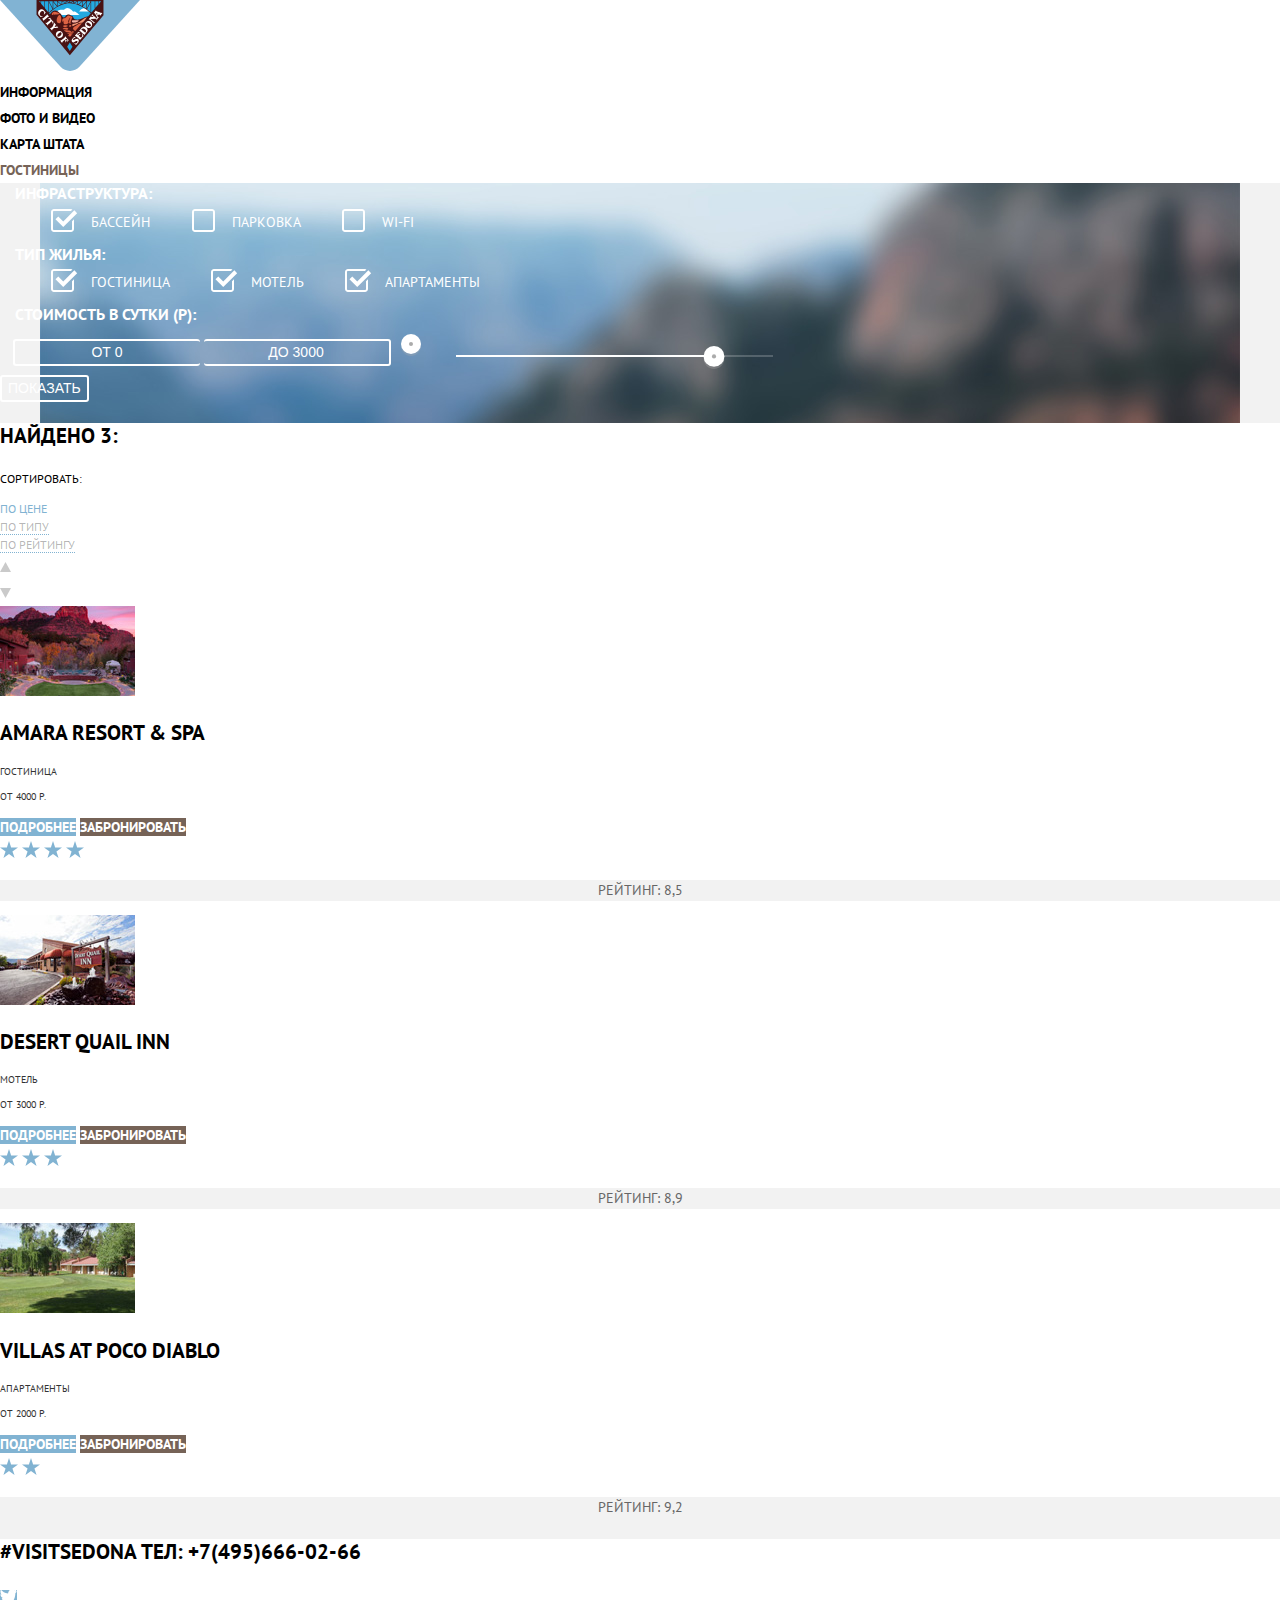
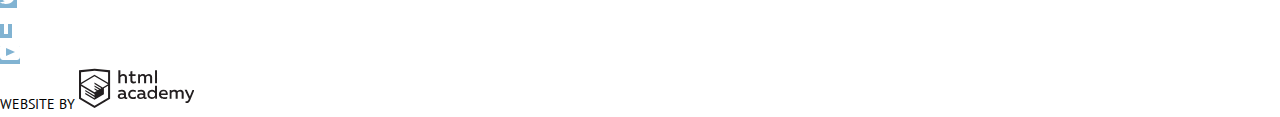
==== commit d6125b66: "Закончил разметку внутренней страницы и исправил замечания" ====
--- a/catalog.html
+++ b/catalog.html
@@ -23,7 +23,7 @@
             <a class="link" href="#">Карта штата</a>
           </li>
           <li>
-            <a class="link" href="catalog.html">Гостиницы</a>
+            <a class="active-link-navigation" href="catalog.html">Гостиницы</a>
           </li>
         </ul>
       </nav>
@@ -76,9 +76,13 @@
             <input class="range-text left" type="text" name="cost-min" id="cost-min" value="От 0">
             <input class="range-text right" type="text" name="cost-max" id="cost-max" value="До 3000">
             <button class="range-button" type="button">
-              <img src="img/filter-button.svg" width="20" height="22" alt="">
+              <svg xmlns="http://www.w3.org/2000/svg" viewBox="0 0 20 23">
+                <path opacity=".3" fill="#ABABAB" d="M10 20C4.477 20 0 15.522 0 10v2c0 5.522 4.477 10 10 10 5.522 0 10-4.478 10-10v-2c0 5.522-4.478 10-10 10z"/>
+                <circle fill="#FFF" cx="10" cy="10" r="10"/>
+                <circle fill="#ABABAB" cx="10" cy="10" r="2"/>
+              </svg>
             </button>
-            <input class="range" type="range" name="cost" id="cost" min="0" max="3500" step="100" value="3000">
+            <input class="range appearance" type="range" name="cost" id="cost" min="0" max="3500" step="100" value="3000">
           </fieldset>
           <button class="button-filter" type="submit">Показать</button> 
         </form>
--- a/css/style.css
+++ b/css/style.css
@@ -13,6 +13,12 @@
 
 a {
     text-decoration: none;
+}
+
+.appearance {
+    -webkit-appearance: none;
+    -moz-appearance: none;
+    appearance: none;
 }
 
 footer {
@@ -72,6 +78,10 @@
     color: rgba(0, 0, 0, 0.3);
 }
 
+.active-link-navigation {
+    color: #766357;
+}
+
 .mask {
     display: block;
     margin-left: auto;
@@ -310,29 +320,37 @@
     padding-left: 40px;
 }
 
-.checkbox {
+.checkbox:not(checked) {
     position: absolute;
-    -webkit-appearance: none;
-    -moz-appearance: none;
-    appearance: none;
-}
-
-.checkbox-icon {
+    opacity: 0;
+}
+
+.checkbox:not(checked) + .checkbox-icon,
+.checkbox:checked + .checkbox-icon {
+    padding-left: 38px;
+    cursor: pointer;
+}
+
+.checkbox:not(checked) + .checkbox-icon::before {
+    background: url("../img/checkbox-off.svg") no-repeat;
+    content: '';
     position: absolute;
     margin-left: -40px;
     width: 27px;
     height: 23px;
-    background-image: url('../img/checkbox-off.svg');
-    background-repeat: no-repeat;
-}
-
-.checkbox:checked + .checkbox-icon {
-    background-image: url('../img/checkbox-on.svg');
-    background-repeat: no-repeat;
-}
-
-.checkbox:focus {
-    border: 5px solid #000000;
+}
+
+.checkbox:checked + .checkbox-icon::before {
+    background: url("../img/checkbox-on.svg") no-repeat;
+    content: '';
+    position: absolute;
+    margin-left: -40px;
+    width: 27px;
+    height: 23px;
+}
+
+.checkbox:focus + .checkbox-icon::before {
+    outline: 1px solid rgb(77, 144, 254); 
 }
 
 .range-text {
@@ -372,12 +390,18 @@
 
 .range-button {
     border: 0;
-    background: transparent;
+    background-color: transparent;
     cursor: pointer;
+    width:32px;
+    height:34px;
+}
+
+.range-button:hover {
+    width:34px;
+    height:36px;
 }
 
 .range{
-    -webkit-appearance: none;
     width: 317px;
     height: 2px;
     margin-left: 25px;
@@ -385,15 +409,18 @@
 }
 
 .range::-webkit-slider-thumb {
-    -webkit-appearance: none;
+    -webkit-appearance: inherit;
     width:28px;
     height:30px;
     margin-top: 9px;
     cursor: pointer;
-    background: url('../img/filter-button.svg') no-repeat ;
-}
-
-
+    background-image: url("data:image/svg+xml,%3Csvg xmlns='http://www.w3.org/2000/svg' width='22' height='24' viewBox='0 0 20 23'%3E%3Cpath opacity='.3' fill='%23ABABAB' d='M10 20C4.477 20 0 15.522 0 10v2c0 5.522 4.477 10 10 10 5.522 0 10-4.478 10-10v-2c0 5.522-4.478 10-10 10z'/%3E%3Ccircle fill='%23FFF' cx='10' cy='10' r='10'/%3E%3Ccircle fill='%23ABABAB' cx='10' cy='10' r='2'/%3E%3C/svg%3E");
+    background-repeat: no-repeat ;
+}
+
+.range::-webkit-slider-thumb:hover {
+    background-image: url("data:image/svg+xml,%3Csvg xmlns='http://www.w3.org/2000/svg' width='24' height='26' viewBox='0 0 20 23'%3E%3Cpath opacity='.3' fill='%23ABABAB' d='M10 20C4.477 20 0 15.522 0 10v2c0 5.522 4.477 10 10 10 5.522 0 10-4.478 10-10v-2c0 5.522-4.478 10-10 10z'/%3E%3Ccircle fill='%23FFF' cx='10' cy='10' r='10'/%3E%3Ccircle fill='%23ABABAB' cx='10' cy='10' r='2'/%3E%3C/svg%3E");
+}
 .bold {
     font-size: 21px;
     font-weight: 700;
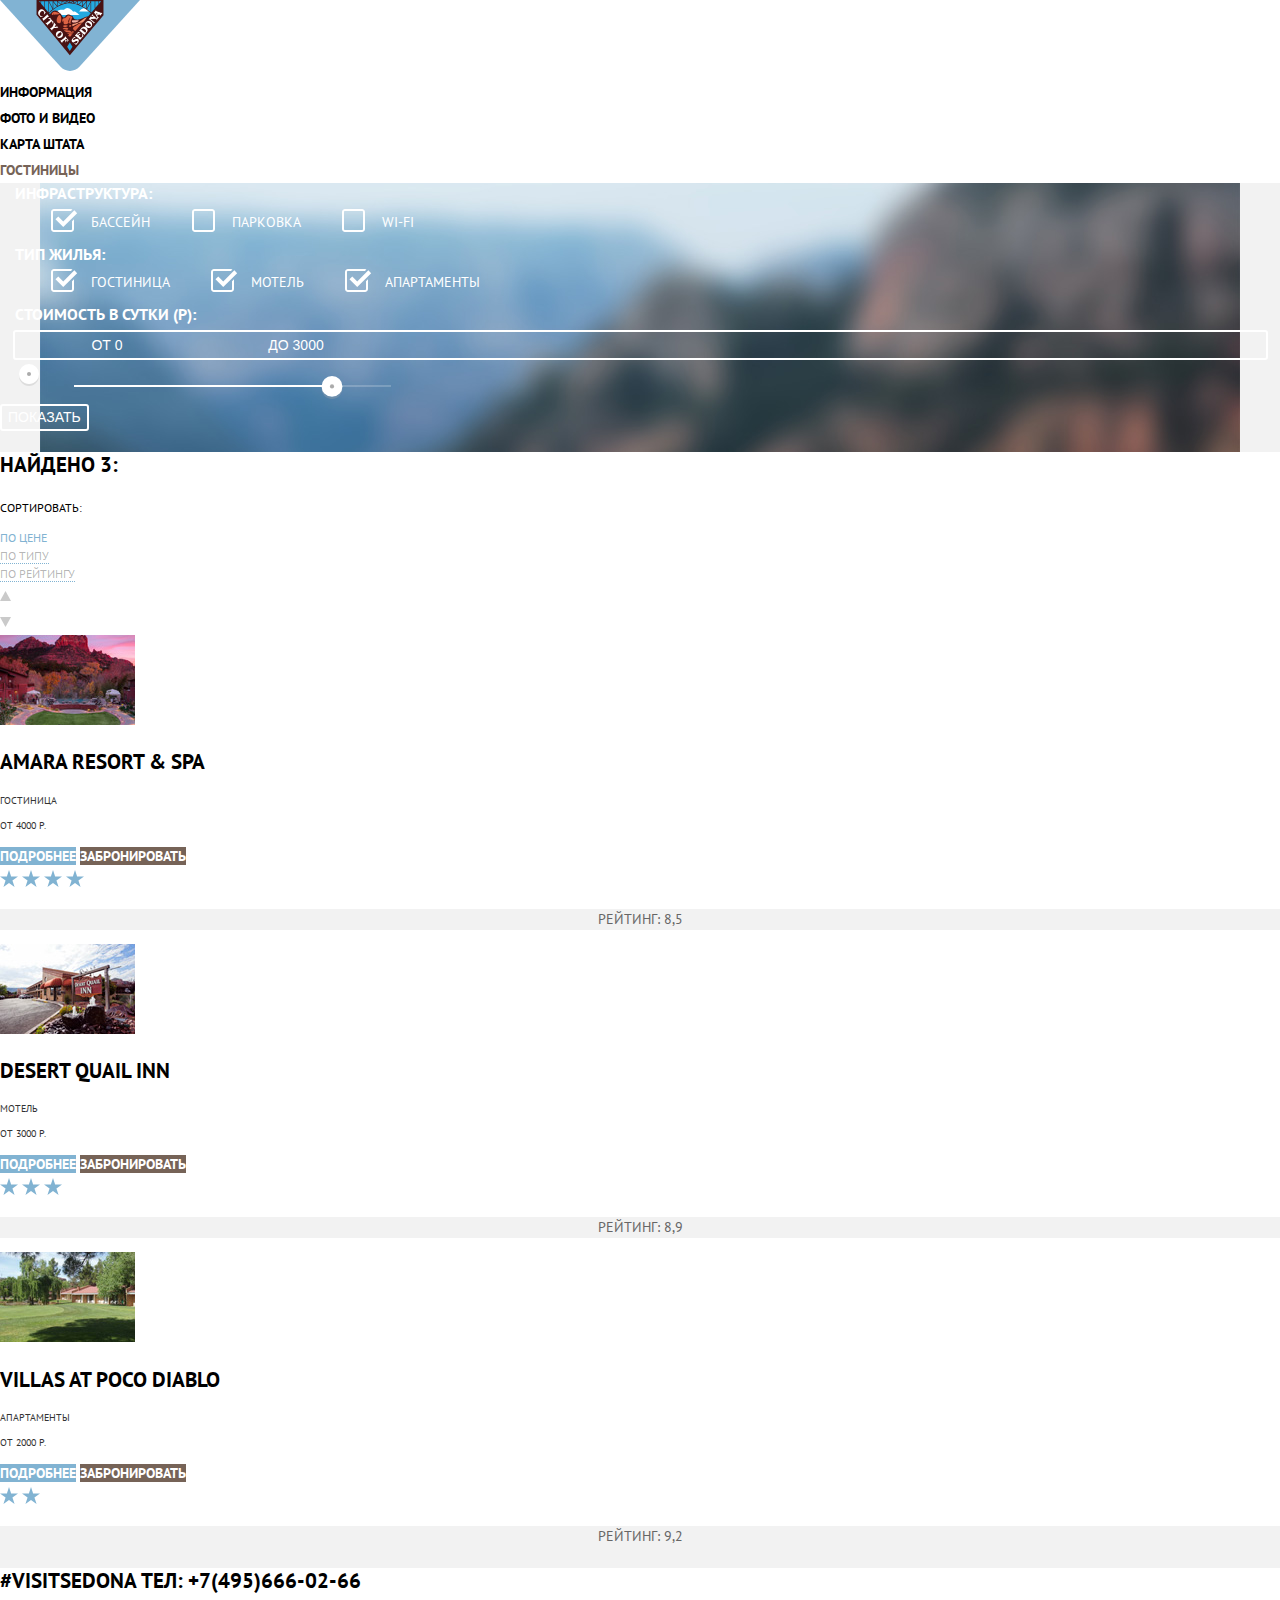
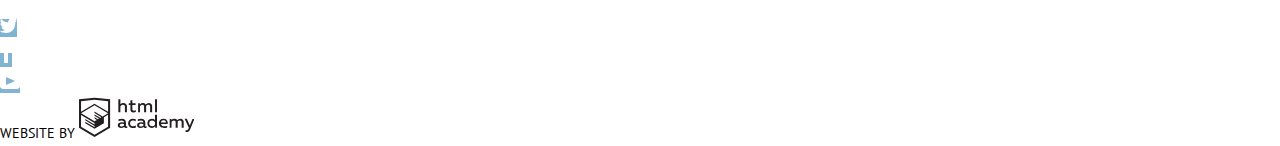
==== commit e275bccd: "Небольшие изменения" ====
--- a/catalog.html
+++ b/catalog.html
@@ -73,8 +73,10 @@
           </fieldset>
           <fieldset class="range-form">
             <legend class="legend">Стоимость в сутки (р):</legend>
-            <input class="range-text left" type="text" name="cost-min" id="cost-min" value="От 0">
-            <input class="range-text right" type="text" name="cost-max" id="cost-max" value="До 3000">
+            <div class="range-text-container">
+              <input class="range-text left" type="text" name="cost-min" id="cost-min" value="От 0">
+              <input class="range-text right" type="text" name="cost-max" id="cost-max" value="До 3000">
+            </div>
             <button class="range-button" type="button">
               <svg xmlns="http://www.w3.org/2000/svg" viewBox="0 0 20 23">
                 <path opacity=".3" fill="#ABABAB" d="M10 20C4.477 20 0 15.522 0 10v2c0 5.522 4.477 10 10 10 5.522 0 10-4.478 10-10v-2c0 5.522-4.478 10-10 10z"/>
--- a/css/style.css
+++ b/css/style.css
@@ -21,7 +21,7 @@
     appearance: none;
 }
 
-footer {
+.main-footer {
     background-color: #ffffff;
 }
 
@@ -300,7 +300,8 @@
 
 /*Стили для внутренней страницы*/
 
-fieldset {
+.checkbox-form,
+.range-form {
     border: 0;
 }
 
@@ -353,14 +354,19 @@
     outline: 1px solid rgb(77, 144, 254); 
 }
 
+.range-text-container {
+    border: 2px solid #ffffff;
+    border-radius: 3px;
+
+}
+
 .range-text {
     font-size: 14px;
     line-height: 1.5;
     text-align: center;
     text-transform: uppercase;
     background-color: transparent;
-    border: 2px solid #ffffff;
-    border-radius: 3px;
+    border: 0;
     color:#ffffff;
 }
 
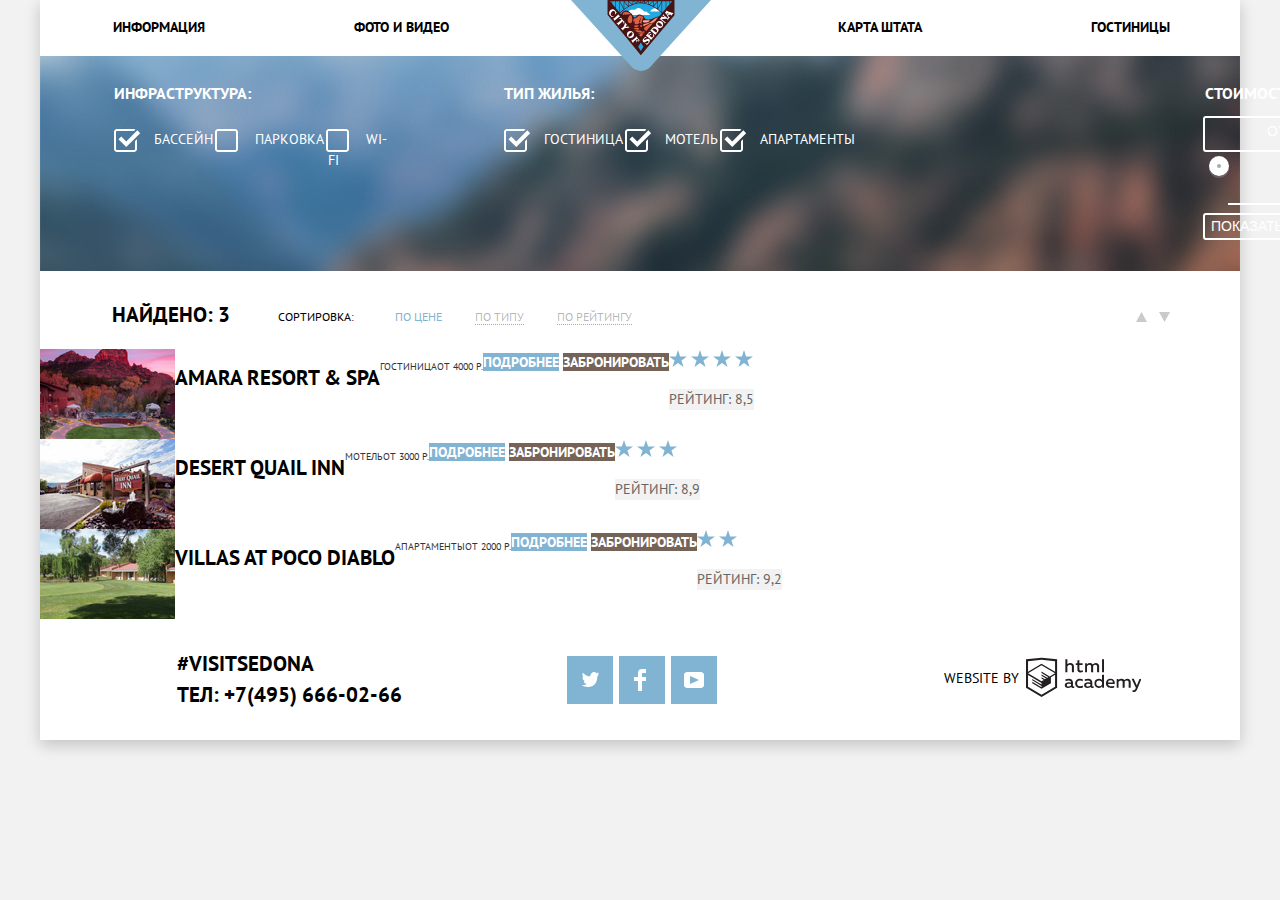
==== commit 9cb329c8: "1" ====
--- a/catalog.html
+++ b/catalog.html
@@ -7,90 +7,110 @@
       <link rel="stylesheet" href="css/style.css">
   </head>
   <body class="catalog">
-    <header class="main-header">
-      <nav class="main-navigation">
-        <a class="main-header-logo" href="index.html">
-          <img src="img/logo.svg" width="140" height="71" alt="Логотип «Город Седона»">
-        </a>
-        <ul class="site-navigation list">
-          <li>
-            <a class="link" href="#">Информация</a>
-          </li>
-          <li>
-            <a class="link" href="#">Фото и видео</a>
-          </li>
-          <li>
-            <a class="link" href="#">Карта штата</a>
-          </li>
-          <li>
-            <a class="active-link-navigation" href="catalog.html">Гостиницы</a>
-          </li>
-        </ul>
-      </nav>
+    <header class="main-header inner-header">
+      <div class="main-navigation-wrapper">
+        <nav class="main-navigation">
+          <div class="container-header">
+              <a class="main-header-logo"  href="index.html">
+                <img src="img/logo.svg" width="140" height="71" alt="Логотип «Город Седона»">
+              </a>
+            <ul class="site-navigation list">
+              <li>
+                <a class="link" href="#">
+                  Информация
+                </a>
+              </li>
+              <li>
+                <a class="link" href="#">
+                  Фото и видео
+                </a>
+              </li>
+              <li>
+                <a class="link" href="#">
+                  Карта штата
+                </a>
+              </li>
+              <li>
+                <a class="link" href="catalog.html">
+                  Гостиницы
+                </a>
+              </li>
+            </ul>
+          </div>
+        </nav>
+      </div>
     </header>
     <main class="container">
       <h1 class="visually-hidden">Гостиницы</h1>
       <section>
         <h2 class="visually-hidden">Фильтр гостиниц</h2>
-        <form action="https://echo.htmlacademy.ru/courses" method="GET">
-          <fieldset class="checkbox-form">
+        <form class="form-filter" action="https://echo.htmlacademy.ru/courses" method="GET">
+          <fieldset class="checkbox-form form-one">
             <legend class="legend">
               Инфраструктура:
             </legend>
             <label class="checkbox-wrapper">
               <input class="checkbox" type="checkbox" id="pool" name="pool" checked>
-              <span class="checkbox-icon"></span>
-              Бассейн
+              <span class="checkbox-icon">
+                Бассейн
+              </span>
             </label>
             <label class="checkbox-wrapper">
               <input class="checkbox" type="checkbox" id="parking" name="parking">
-              <span class="checkbox-icon"></span>
-              Парковка
+              <span class="checkbox-icon">
+                Парковка
+              </span>
             </label>
             <label class="checkbox-wrapper">
               <input class="checkbox" type="checkbox" id="wi-fi" name="wi-fi">
-              <span class="checkbox-icon"></span>
-              WI-FI
+              <span class="checkbox-icon">
+                WI-FI
+              </span>
             </label>
           </fieldset>
-          <fieldset class="checkbox-form">
+          <fieldset class="checkbox-form form-two">
             <legend class="legend">Тип жилья:</legend>
             <label class="checkbox-wrapper">
               <input class="checkbox" type="checkbox" id="hotel" name="hotel" checked>
-              <span class="checkbox-icon"></span>
-              Гостиница
+              <span class="checkbox-icon">
+                Гостиница
+              </span>
             </label> 
             <label class="checkbox-wrapper">
               <input class="checkbox" type="checkbox" id="motel" name="motel" checked>
-              <span class="checkbox-icon"></span>
-              Мотель
+              <span class="checkbox-icon">
+                Мотель
+              </span>
             </label>
             <label class="checkbox-wrapper">
               <input class="checkbox" type="checkbox" id="apartments" name="apartments" checked>
-              <span class="checkbox-icon"></span>
-              Апартаменты
+              <span class="checkbox-icon">
+                Апартаменты
+              </span>
             </label>
           </fieldset>
-          <fieldset class="range-form">
-            <legend class="legend">Стоимость в сутки (р):</legend>
-            <div class="range-text-container">
-              <input class="range-text left" type="text" name="cost-min" id="cost-min" value="От 0">
-              <input class="range-text right" type="text" name="cost-max" id="cost-max" value="До 3000">
-            </div>
-            <button class="range-button" type="button">
-              <svg xmlns="http://www.w3.org/2000/svg" viewBox="0 0 20 23">
-                <path opacity=".3" fill="#ABABAB" d="M10 20C4.477 20 0 15.522 0 10v2c0 5.522 4.477 10 10 10 5.522 0 10-4.478 10-10v-2c0 5.522-4.478 10-10 10z"/>
-                <circle fill="#FFF" cx="10" cy="10" r="10"/>
-                <circle fill="#ABABAB" cx="10" cy="10" r="2"/>
-              </svg>
-            </button>
-            <input class="range appearance" type="range" name="cost" id="cost" min="0" max="3500" step="100" value="3000">
-          </fieldset>
-          <button class="button-filter" type="submit">Показать</button> 
+          <div class="cost"> 
+            <fieldset class="range-form">
+              <legend class="legend legend-cost">Стоимость в сутки (р):</legend>
+              <div class="range-text-container">
+                <input class="range-text left" type="text" name="cost-min" id="cost-min" value="От 0">
+                <input class="range-text right" type="text" name="cost-max" id="cost-max" value="До 3000">
+              </div>
+              <button class="range-button" type="button">
+                <svg xmlns="http://www.w3.org/2000/svg" viewBox="0 0 20 23">
+                  <path opacity=".3" fill="#ABABAB" d="M10 20C4.477 20 0 15.522 0 10v2c0 5.522 4.477 10 10 10 5.522 0 10-4.478 10-10v-2c0 5.522-4.478 10-10 10z"/>
+                  <circle fill="#FFF" cx="10" cy="10" r="10"/>
+                  <circle fill="#ABABAB" cx="10" cy="10" r="2"/>
+                </svg>
+              </button>
+              <input class="range appearance" type="range" name="cost" id="cost" min="0" max="3500" step="100" value="3000">
+            </fieldset>
+            <button class="button-filter" type="submit">Показать</button> 
+          </div>
         </form>
         <div class="filter-field">
-          <p class="bold">Найдено 3:</p>
-          <p class="filter">Сортировать:</p>
+          <p class="bold find">Найдено: 3</p>
+          <p class="filter">Сортировка:</p>
           <ul class="filter-list list">
             <li><a class="active" href="#">По цене</a></li>
             <li><a class="no-active" href="#">По типу</a></li>
@@ -124,13 +144,15 @@
               <a class="button-more" href="#">Подробнее</a>
               <a class="button-book" href="#">Забронировать</a>
             </div>
-            <div class="stars">
-              <img src="img/star.svg" width="18" height="17" alt="">
-              <img src="img/star.svg" width="18" height="17" alt="">
-              <img src="img/star.svg" width="18" height="17" alt="">
-              <img src="img/star.svg" width="18" height="17" alt="">
-            </div>
-            <p class="rating">Рейтинг: 8,5</p>
+            <div class="section">
+              <div class="stars">
+                <img src="img/star.svg" width="18" height="17" alt="">
+                <img src="img/star.svg" width="18" height="17" alt="">
+                <img src="img/star.svg" width="18" height="17" alt="">
+                <img src="img/star.svg" width="18" height="17" alt="">
+              </div>
+              <p class="rating">Рейтинг: 8,5</p>
+            </div>
           </li>
           <li>
             <img src="img/hotel-picture-2.jpg" width="135" height="90" alt="Фотография Гостиницы">
@@ -141,13 +163,15 @@
               <a class="button-more" href="#"> Подробнее</a>
               <a class="button-book" href="#">Забронировать</a>
             </div>
-            <div class="stars">
-              <img src="img/star.svg" width="18" height="17" alt="">
-              <img src="img/star.svg" width="18" height="17" alt="">
-              <img src="img/star.svg" width="18" height="17" alt="">
-            </div>
-            <p class="rating">Рейтинг: 8,9</p>
-          </li>
+            <div class="section">
+              <div class="stars">
+                <img src="img/star.svg" width="18" height="17" alt="">
+                <img src="img/star.svg" width="18" height="17" alt="">
+                <img src="img/star.svg" width="18" height="17" alt="">
+              </div>
+              <p class="rating">Рейтинг: 8,9</p>
+            </div>
+            </li>
           <li>
             <img src="img/hotel-picture-3.jpg" width="135" height="90" alt="Фотография Гостиницы">
             <h3><a class="bold link" href="#"> Villas at poco diablo</a></h3>
@@ -157,30 +181,30 @@
               <a class="button-more" href="#"> Подробнее</a>
               <a class="button-book" href="#">Забронировать</a>
             </div>
-            <div class="stars">
-              <img src="img/star.svg" width="18" height="17" alt="">
-              <img src="img/star.svg" width="18" height="17" alt="">
-            </div>
-            <p class="rating">Рейтинг: 9,2</p>
+            <div class="section">
+              <div class="stars">
+                <img src="img/star.svg" width="18" height="17" alt="">
+                <img src="img/star.svg" width="18" height="17" alt="">
+              </div>
+              <p class="rating">Рейтинг: 9,2</p>
+            </div>
           </li>
         </ul>
       </section>
     </main>
     <footer class="main-footer">
-      <p class="footer-contacts">
-        #VISITSEDONA
-        Тел: <a class="link" href="tel:+74956660266">+7(495)666-02-66</a>
-      </p>
-      
-        <ul class="footer-social list">
-          <li> <a class="social-link" href="#"><img class="social-icon" src="img/tw-icon.svg" width="17" height="15" alt="Твиттер"></a> </li>
-          <li> <a class="social-link" href="#"><img class="social-icon" src="img/fb-icon.svg" width="12" height="22" alt="Фэйсбук"></a> </li>      
-          <li> <a class="social-link" href="#"><img class="social-icon" src="img/youtube-icon.svg" width="20" height="16" alt="Ютуб"></a> </li>  
-        </ul>
-      
+      <div class="footer-contacts">
+        <p class="contacts hashtag">#VISITSEDONA</p>      
+        <p class="contacts">Тел: <a class="link" href="tel:+74956660266">+7(495) 666-02-66</a></p>
+      </div>
+      <ul class="footer-social list">
+        <li> <a class="social-link" href="#"><img class="social-icon twitter-icon" src="img/tw-icon.svg" width="17" height="15" alt="Твиттер"></a> </li>
+        <li> <a class="social-link" href="#"><img class="social-icon facebook-icon" src="img/fb-icon.svg" width="12" height="22" alt="Фэйсбук"></a> </li>      
+        <li> <a class="social-link" href="#"><img class="social-icon youtube-icon" src="img/youtube-icon.svg" width="20" height="16" alt="Ютуб"></a> </li>  
+      </ul>
       <a class="footer-copyright" href="https://htmlacademy.ru/intensive/htmlcss">
-        Website by 
-        <svg xmlns="http://www.w3.org/2000/svg" data-name="Logo html academy" viewBox="0 0 113 39">
+        <p>Website by</p> 
+        <svg class="logo-htmlacademy" xmlns="http://www.w3.org/2000/svg" width="115" height="41" data-name="Logo html academy" viewBox="0 0 113 39">
         <path  d="M46.84 28.22a2.07 2.07 0 0 0 .58-.11v1.4a3.41 3.41 0 0 1-1.24.22 1.75 1.75 0 0 1-1.75-1 5.08 5.08 0 0 1-3.3 1.13c-1.59 0-3.06-.87-3.06-2.68 0-2.24 2.08-2.93 3.9-2.93a11.63 11.63 0 0 1 2.28.26v-.31c0-1.09-.8-1.86-2.3-1.86a7.79 7.79 0 0 0-3.15.67v-1.79a10.72 10.72 0 0 1 3.35-.58c2.48 0 4 1.18 4 3.83v3.14a.57.57 0 0 0 .69.61zm-6.76-1.19a1.42 1.42 0 0 0 1.64 1.29 3.56 3.56 0 0 0 2.53-1v-1.51a10.21 10.21 0 0 0-1.9-.22c-1.1.01-2.27.35-2.27 1.45zM53.06 20.62a5.29 5.29 0 0 1 2.7.67v1.79a4.28 4.28 0 0 0-2.42-.73 2.89 2.89 0 1 0 0 5.76 5.26 5.26 0 0 0 2.55-.67v1.8a6.58 6.58 0 0 1-2.9.6 4.42 4.42 0 0 1-4.72-4.54 4.54 4.54 0 0 1 4.79-4.68zM65.84 28.22a2.07 2.07 0 0 0 .58-.11v1.4a3.41 3.41 0 0 1-1.24.22 1.75 1.75 0 0 1-1.75-1 5.08 5.08 0 0 1-3.3 1.13c-1.59 0-3.06-.87-3.06-2.68 0-2.24 2.08-2.93 3.9-2.93a11.63 11.63 0 0 1 2.28.26v-.31c0-1.09-.8-1.86-2.3-1.86a7.79 7.79 0 0 0-3.15.67v-1.79a10.72 10.72 0 0 1 3.35-.58c2.48 0 4 1.18 4 3.83v3.14a.57.57 0 0 0 .69.61zm-6.76-1.19a1.42 1.42 0 0 0 1.64 1.29 3.56 3.56 0 0 0 2.53-1v-1.51a10.21 10.21 0 0 0-1.9-.22c-1.11.01-2.27.35-2.27 1.45zM76.67 16.85v12.76h-1.76v-1.39a4.07 4.07 0 0 1-3.35 1.62 4.62 4.62 0 0 1 0-9.22 4 4 0 0 1 3.15 1.37v-5.14h2zm-4.76 5.48a2.9 2.9 0 0 0 0 5.8 3 3 0 0 0 2.79-1.84v-2.13a3.06 3.06 0 0 0-2.79-1.83zM82.99 20.62c3.48 0 4.68 2.81 4.12 5.34h-6.58c.22 1.57 1.75 2.22 3.35 2.22a6.41 6.41 0 0 0 2.77-.62v1.68a7.5 7.5 0 0 1-3.14.6c-2.68 0-5-1.53-5-4.61a4.39 4.39 0 0 1 4.48-4.61zm.09 1.62a2.39 2.39 0 0 0-2.57 2.26h4.85a2.06 2.06 0 0 0-2.28-2.26zM89.1 29.61v-8.75h1.73v1.09a4 4 0 0 1 2.92-1.33 3 3 0 0 1 2.73 1.4 4.33 4.33 0 0 1 3.06-1.4 3.21 3.21 0 0 1 3.32 3.52v5.47h-2V24.2a1.67 1.67 0 0 0-1.73-1.84 2.94 2.94 0 0 0-2.17 1.18V29.61h-2V24.2a1.67 1.67 0 0 0-1.73-1.84 3.11 3.11 0 0 0-2.32 1.35v5.91h-2zM111.47 20.86h2l-4.1 9.93c-.95 2.28-2.19 3-3.52 3a5 5 0 0 1-1.15-.15v-1.66a3 3 0 0 0 .89.13c.95 0 1.66-.67 2.17-2l.18-.44-4.16-8.82h2.13l3 6.6zM40.66 1.53v5a4 4 0 0 1 2.83-1.2A3.41 3.41 0 0 1 47.1 8.9v5.41h-2V9.15a1.9 1.9 0 0 0-2-2.1 3.08 3.08 0 0 0-2.44 1.46v5.8h-2V1.53h2zM52.43 2.42v3.12h3.17v1.71h-3.17v4c0 1.15.53 1.53 1.66 1.53a4.71 4.71 0 0 0 1.77-.35v1.68a7.14 7.14 0 0 1-2.35.38 2.68 2.68 0 0 1-3-2.88V7.23h-1.6V5.52h1.57V2.88zM58.1 14.29V5.54h1.73v1.09a4 4 0 0 1 2.92-1.33 3 3 0 0 1 2.73 1.4 4.33 4.33 0 0 1 3.06-1.4 3.21 3.21 0 0 1 3.32 3.52v5.47h-2V8.88a1.67 1.67 0 0 0-1.73-1.84 2.94 2.94 0 0 0-2.17 1.18V14.29h-2V8.88a1.67 1.67 0 0 0-1.73-1.84 3.11 3.11 0 0 0-2.32 1.35v5.91h-2zM74.72 1.52h1.95v12.76h-1.95zM15.44.02h-.16L0 1.62v28l15.28 9.09 15.28-9.09v-28zm13.12 28.45l-13.28 7.9L2 28.47V16.99l13.22 7.87v1.43l-9.07-5.4v1.38l9.11 5.47v1.46l-9.1-5.42v1.38l9.11 5.47 9.19-5.5V19.22l4.1-2.45v11.67zm0-13.16l-3.65 2.14-1.68 1-8-4.76v1.38l6.84 4.07h-.06l-.15.09-1 .57-5.64-3.36v1.38l4.45 2.65-1.05.7-3.36-2v1.38l2.21 1.3-2.25 1.35-13.16-7.82 13.17-7.92zm0-1.39L15.21 6.05l-13.2 7.86V3.41l13.28-1.39 13.28 1.39v10.51z"/>
         </svg>
       </a>
--- a/css/style.css
+++ b/css/style.css
@@ -29,12 +29,20 @@
     background-image: url('../img/index-page-main-bg.jpg');
     background-position: top center;
     background-repeat: no-repeat;
+    box-shadow: 0px 5px 15px 0 rgba(0, 1, 1, 0.2);
 }
 
 .catalog {
+    
+    position: relative;
+    width: 1200px;
+    max-width: 1200px;
+    margin-left: auto;
+    margin-right: auto;
     background-image: url('../img/catalog-page-main-bg.jpg');
-    background-position: top center;
+    background-position: 50% -240px;
     background-repeat: no-repeat;
+    box-shadow: 0px 5px 15px 0 rgba(0, 1, 1, 0.2);
 }
 
 .visually-hidden:not(:focus):not(:active) {
@@ -103,10 +111,11 @@
     text-align: center;
 }
 
-.features h1 {
+.headline {
     text-align: center;
     font-size: 21px;
     font-weight: 700;
+    line-height: 1.24;
     color: #000000;
 }
 
@@ -121,12 +130,18 @@
     font-weight: 700;
 }
 
+.upper-text-list h3 {
+    font-size: 21px;
+    line-height: 1;
+}
+
 .index-columns-row {
     background-color: #eeeeee;
 }
 
 .index-columns-row-text {
     color: #000000;
+    line-height: 1;
 }
 
 .appointment {
@@ -149,6 +164,10 @@
 } 
 
 .open-form {
+    font-size: 21px;
+    font-weight: 700;
+    line-height: 1.24;
+    text-transform: inherit;
     background-color: #766357;
     text-align: center;
     color: #ffffff;
@@ -165,6 +184,10 @@
     color: rgba(255, 255, 255, 0.3);
 }
 
+.appointment-date-text {
+    font-weight: 700;
+}
+
 .date {
     border: none;
 }
@@ -192,8 +215,6 @@
 }
 
 .button-calendar {
-    font-size: 20px;
-    font-weight: 700;
     fill: #a9a9a9;
     border: none;
     background-color: #f2f2f2;
@@ -303,7 +324,10 @@
 .checkbox-form,
 .range-form {
     border: 0;
-}
+    margin: 0;
+    padding: 0;
+}
+
 
 .legend {
     font-size: 16px;
@@ -318,7 +342,8 @@
     line-height: 1.5;
     text-align: left;
     color: #ffffff;
-    padding-left: 40px;
+    margin-left: 4px;
+    margin-top: 25px;
 }
 
 .checkbox:not(checked) {
@@ -538,3 +563,550 @@
     color: #666666;
     background-color: #f2f2f2;
 }
+
+/* Сеточные стили для главной станицы */
+
+.index {
+    position: relative;
+    width: 1200px;
+    max-width: 1200px;
+    margin-left: auto;
+    margin-right: auto;
+}
+
+/* сеточные стили для хедера */
+
+.main-header {
+    position: relative;
+    width: 1200px;
+    margin-bottom: 76px;
+}
+
+.inner-header {
+    margin-bottom: 27px;
+}
+
+.main-navigation {
+    position: absolute;
+    width: 100%;
+    max-height: 56px;
+    
+    list-style: none;
+
+}
+
+.main-header-logo {
+    position: absolute;
+    top: 0;
+    left: 50%;
+    margin-left: -69px;
+    z-index: 2;
+}
+
+.main-navigation-wrapper {
+    height: 56px;
+    background-color: #ffffff;
+}
+
+.container-header {
+    position: absolute;
+    width: 100%;
+    
+    margin: 0 auto;
+    height: 56px;
+}
+
+.site-navigation {
+    display: flex;
+    flex-direction: row;
+    justify-content: space-between;
+    width: 1200px;
+    padding-top: 14px;
+}
+
+.site-navigation li:first-child {
+    padding-left: 73px;
+}
+
+.site-navigation li:nth-child(2) {
+    padding-right: 239px;
+}
+
+.site-navigation li:nth-child(3) {
+    padding-right: 20px;
+}
+
+.site-navigation li:last-child {
+    padding-right: 70px;
+    
+}
+
+/* сеточные стили для main */
+
+.logo {
+    margin-bottom: 79px;
+}
+
+.mask {
+    position: absolute;
+    top: 507px;
+}
+
+.about {
+    text-align: center;
+    padding-top: 59px;
+    padding-right: 72px;
+    padding-bottom: 50px;
+    padding-left: 72px;
+}
+
+.about-info {
+    max-width: 500px;
+    
+    margin-left: auto;
+    margin-right: auto;
+}
+
+.about-info p {
+    margin: 0;
+}
+
+.headline {
+    margin-top: 0;
+    margin-bottom: 28px;
+}
+
+.index-columns-text {
+    margin: 0;
+}
+
+.features-list li:nth-child(2) {
+    margin-top: 10px;
+}
+
+.features-list li:first-child {
+    position: relative;
+    width: 1200px;
+}
+
+.upper-text {
+    position: relative;
+    display: flex;
+    margin-bottom: 60px;
+}
+
+.upper-text .index-columns-container {
+    max-width: 400px;
+    padding-top: 46px;
+    padding-right: 60px;
+    padding-left: 60px;
+}
+
+
+.index-columns-container {
+    width: 400px;
+}
+
+.index-columns-container .index-columns-text {
+    margin-right: 40px;
+    margin-left: 40px;
+    margin-bottom: 23px;
+}
+
+.index-columns-container p {
+    margin-top: 16px;
+    margin-bottom: 0;
+}
+
+.upper-text-list {
+    position: relative;
+    display: flex;
+    flex-direction: row;
+    margin-bottom: 61px;
+}
+
+.upper-text-list li {
+    max-width: 400px;
+    max-height: 330px;
+}
+
+.upper-text-list li:last-child {
+    margin-top: -5px;
+}
+
+.upper-text-list p {
+    margin-left: 50px;
+    margin-right: 50px;
+    line-height: 1.5;
+}
+
+.lower-text {
+    position: relative;
+    display: flex;
+}
+
+.lower-text .index-columns-container {
+    max-width: 400px;
+    padding-top: 46px;
+    padding-right: 30px;
+    padding-left: 30px;
+}
+
+.lower-text p {
+    margin-left: 10px;
+    margin-right: 10px;
+}
+
+.columns-row {
+    position: relative;
+    display: flex;
+    text-align: center;
+}
+
+.index-columns-row {
+    width: 400px;
+    padding-top: 45px;
+    padding-bottom: 60px;
+}
+
+.index-columns-row-text {
+    margin-top: 0;
+    margin-left: 120px;
+    margin-right: 120px;
+    margin-bottom: 20px;
+}
+
+.index-columns-row p {
+    margin-left: 60px;
+    margin-right: 60px;
+}
+
+.appointment {
+    padding-top: 50px;
+    height: 241px;
+}
+
+.appointment-text {
+    margin-top: 0;
+    margin-bottom: 24px;
+}
+
+.appointment-info {
+    margin-top: 0;
+    margin-right: auto;
+    margin-bottom: 0;
+    margin-left: auto;
+    width: 460px;
+}
+
+.open-form {
+    width: 568px;
+    height: 86px;
+    padding: 0;
+    margin-top: 49px;
+    margin-right: 319px;
+    margin-left: 319px;
+    font-family: inherit;
+
+}
+
+.index-form {
+    width: 568px;
+    height: 285px;
+    margin-right: 319px;
+    margin-left: 319px;
+}
+
+.appointment-form {
+    position: absolute;
+    margin: 0;
+    padding: 55px;
+    background-color: #ffffff;
+    box-shadow: 0px 5px 15px 0 rgba(0, 1, 1, 0.2);
+}
+
+.date {
+    padding: 0;
+    margin: 0;
+}
+
+.row-line {
+    display: flex;
+    width: 458px;
+    height: 28px;
+    margin-bottom: 39px;
+}
+
+.appointment-date-text {
+    width: 112px;
+    padding-top: 6px;
+    
+    padding-bottom: 6px;
+}
+
+.appointment-date {
+    width: 285px;
+    height: 26px;
+    padding-top: 6px;
+    padding-left: 11px;
+    padding-bottom: 6px;
+    padding-right: 20px;
+    vertical-align: middle;
+}
+
+.button-calendar {
+    height: 22px;
+    padding-top: 7px;
+    padding-left: 0;
+    padding-bottom: 31px;
+    padding-right: 7px;
+}
+
+.appointment-quantity::-webkit-outer-spin-button,
+.appointment-quantity::-webkit-inner-spin-button {
+    -webkit-appearance: none;
+    margin: 0;
+}
+
+.quantity {
+    margin: 0;
+    padding: 0;
+}
+
+.quantity-form {
+    display: flex;
+    justify-content: space-between;
+    margin-top: 2px;
+    margin-right: 0;
+    margin-bottom: 0;
+    margin-left: 0;
+    padding: 0;
+}
+
+.appointment-quantity {
+    width: 44px;
+    height: 26px;
+    padding-top: 6px;
+    padding-right: 0;
+    padding-bottom: 6px;
+    padding-left: 0;
+    text-align: center;
+    margin-right: -4px;
+    margin-left: -4px;
+}
+
+.appointment-quantity-text {
+    font-weight: 700;
+}
+
+.button-setup {
+    font-size: 16;
+    width: 38px;
+    height: 38px;
+}
+
+.adults-form {
+    display: flex;
+    width: 226px;
+    margin: 0;
+}
+
+.adults {
+    width: 112px;
+    padding-top: 6px;
+    padding-bottom: 6px;
+    padding-left: 0;
+}
+
+.child-form {
+    display: flex;
+    width: 226px;
+    margin-right: -10px;
+}
+
+.child {
+    width: 38px;
+    padding-top: 6px;
+    padding-right: 15px;
+    padding-bottom: 6px;
+    padding-left: 0px;
+    margin-right: 12px;
+    margin-left: 40px;
+}
+
+.button-search {
+    font-family: inherit;
+    text-transform: uppercase;
+    margin-top: 55px;
+    width: 100%;
+    padding-top: 16px;
+    padding-bottom: 16px;
+}
+
+.map {
+    height: 473px;
+}
+
+.main-footer {
+    display: flex;
+    flex-direction: row;
+    justify-content: space-between;
+    padding-top: 32px;
+    padding-bottom: 32px;
+    padding-left: 137px;
+    padding-right: 99px;
+}
+
+.footer-contacts {
+    margin: 0;
+    width: 250px;
+}
+
+.contacts {
+    margin-top: 5px;
+    margin-bottom: 0;
+}
+
+.hashtag {
+    margin-top: 0;
+}
+
+.footer-social {
+    display: flex;
+    margin: 0;
+    padding-top: 5px;
+    padding-right: 88px;
+    padding-bottom: 0;
+    padding-left: 0;
+    justify-content: center;
+
+}
+
+.social-link {
+    position: relative;
+    display: block;
+    width: 46px;
+    height: 48px;
+}
+
+.footer-social li {
+    margin-right: 6px;
+}
+
+.footer-social li:last-child {
+    margin: 0;
+    
+}
+
+.twitter-icon {
+    margin-top: 16px;
+    margin-right: 15px;
+    margin-left: 15px;
+}
+
+.facebook-icon {
+    margin-top: 13px;
+    margin-right: 15px;
+    margin-left: 15px;
+}
+
+.youtube-icon {
+    margin-top: 16px;
+    margin-right: 15px;
+    margin-left: 13px;
+}
+
+.footer-copyright {
+    display: flex;
+    padding-top: 6px;
+
+}
+
+.footer-copyright p {
+    margin-right: 7px;
+    margin-top: 0;
+    margin-bottom: 0;
+    padding-top: 8px;
+}
+
+/* сеточные стили для страницы каталога */
+
+.form-filter {
+    display: flex;
+    margin-bottom: 31px;
+}
+
+.checkbox-form {
+    display: flex;
+}
+
+.form-one {
+    margin-left: 72px;
+}
+
+.form-two {
+    margin-left: 115px;
+}
+
+.cost {
+    margin-left: 348px;
+}
+
+.legend-cost {
+    margin-bottom: 12px;
+}
+
+.range-text-container {
+    width: 314px;
+    height: 32px;
+}
+
+.range-text {
+    width: 155px;
+    padding: 0px;
+}
+
+.filter-field {
+    display: flex;
+}
+
+.find {
+    margin-top: 31px;
+    margin-left: 72px;
+}
+
+.filter {
+    margin-top: 37px;
+    margin-left: 48px;
+}
+
+.no-active {
+    margin-left: 33px;
+}
+
+.filter-list {
+    display: flex;
+    flex-direction: row;
+    margin-top: 37px;
+    margin-left: 41px;
+}
+
+.catalog-list li {
+    display: flex;
+}
+
+.section {
+    display: flex;
+    flex-direction: column;
+}
+
+.filter-arrows {
+    display: flex;
+    flex-direction: row;
+    margin-top: 33px;
+    margin-left: 504px;
+} 
+
+.arrow-up {
+    margin-right: 12px;
+}